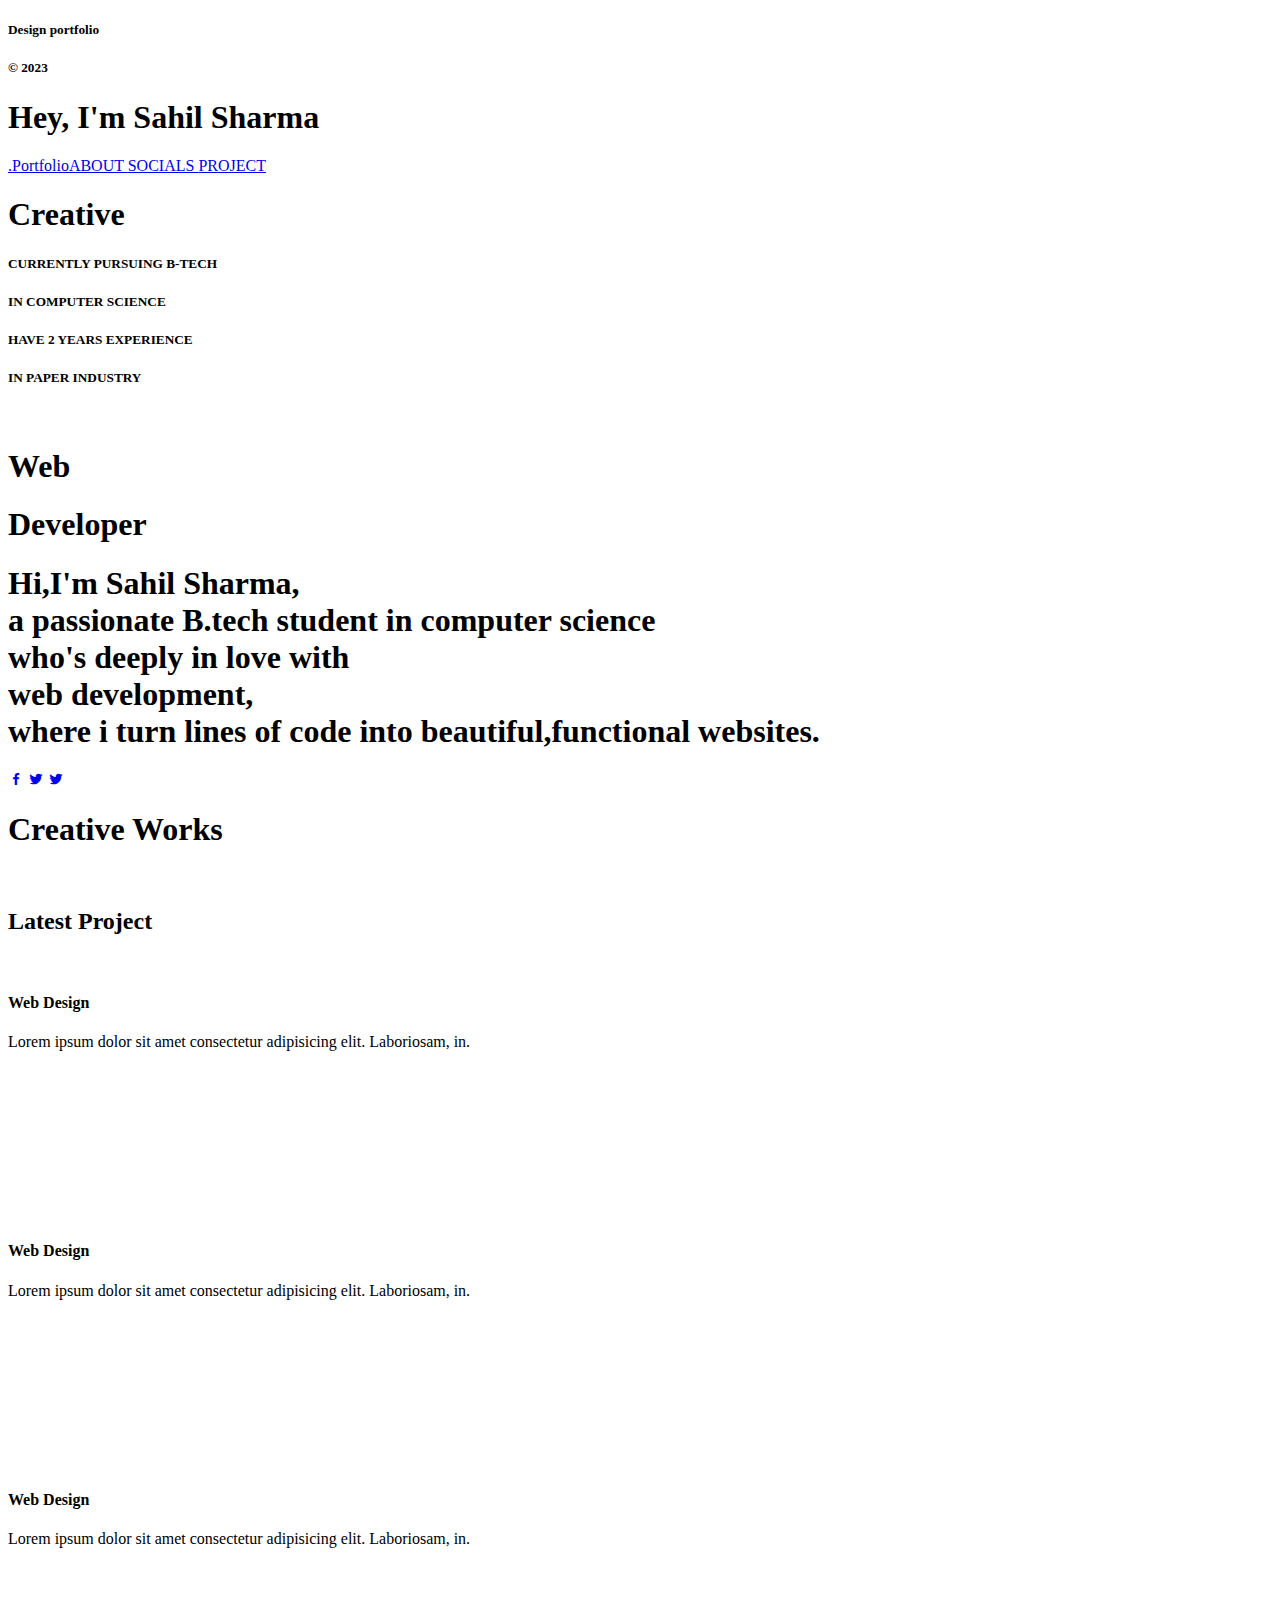
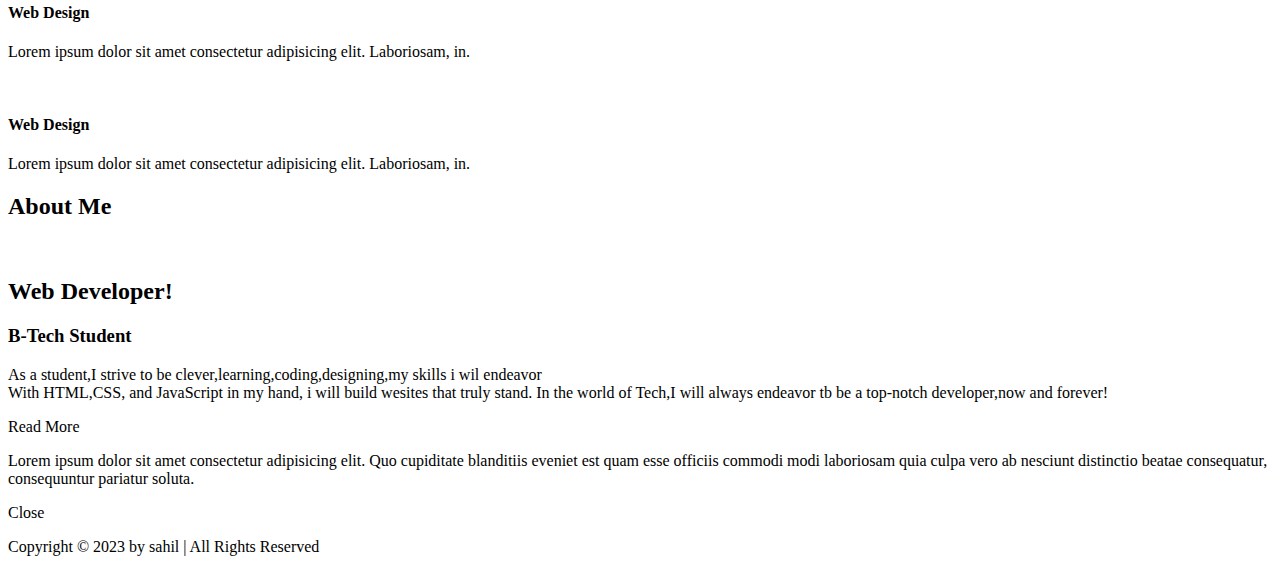
==== index.html @ 8ab75deb "index.html" ====
<!DOCTYPE html>
<html lang="en">
  <head>
    <meta charset="UTF-8" />
    <meta name="viewport" content="width=device-width, initial-scale=1.0" />

    <link rel="stylesheet" href="style.css" />
    <link
      href="https://cdn.jsdelivr.net/npm/remixicon@3.5.0/fonts/remixicon.css"
      rel="stylesheet"
    />

    <link
      href="https://unpkg.com/boxicons@2.1.4/css/boxicons.min.css"
      rel="stylesheet"
    />

    <title>Document</title>
  </head>
  <body>
    <div class="cursor"></div>

    <div id="main">
      <div id="loader">
        <div id="topheading">
          <h5 class="reveal">Design portfolio</h5>
          <h5 class="reveal">&copy; 2023</h5>
        </div>
        <h1 class="reveal">
          <span>Hey,</span> <span>I'm</span> <span>Sahil</span>
          <span id="sharma">Sharma</span>
        </h1>
      </div>
      <div id="green"></div>
      <div id="home">
        <div id="nav">
          <a href="#">.Portfolio</a
          ><a href="#about"
            >ABOUT
            <span id="line1" class="line"></span>
            <span id="line2" class="line"></span> </a
          ><a href="#"
            >SOCIALS
            <span id="line1" class="line"></span>
            <span id="line2" class="line"></span> </a
          ><a href="#portfolio"
            >PROJECT
            <span id="line1" class="line"></span>
            <span id="line2" class="line"></span>
          </a>
        </div>
        <div class="row">
          <h1>Creative</h1>
          <div class="text">
            <h5>CURRENTLY PURSUING B-TECH</h5>
            <h5>IN COMPUTER SCIENCE</h5>
          </div>
          <div class="text">
            <h5>HAVE 2 YEARS EXPERIENCE</h5>
            <h5>IN PAPER INDUSTRY</h5>
          </div>
        </div>
        <div class="row">
          <img src="down-arrow.040970d7.svg" alt="" />
          <h1><span>Web</span></h1>
          <h1>Developer</h1>
        </div>

        <div id="aboutme">
          <div id="aboutmeleft">
            <h1>
              Hi,I'm Sahil Sharma,<br />a passionate B.tech student in
              <span>computer science</span> <br />who's deeply in love with<br />
              web development,<br />where i turn lines of code into
              beautiful,functional websites.
            </h1>

            <div class="home-sci">
              <a href="#"><i class="bx bxl-facebook"></i></a>
              <a href="#"><i class="bx bxl-twitter"></i></a>
              <a href="#"><i class="bx bxl-twitter"></i></a>
            </div>
          </div>
          <div id="aboutmeright">
            <div class="imagecontainer" id="one"></div>
            <div class="imagecontainer" id="two"></div>
            <div class="imagecontainer" id="three"></div>
          </div>
        </div>
      </div>

      <div id="border"></div>

      <div id="work">
        <div class="workrow">
          <h1>Creative Wo<span>r</span>ks</h1>
          <img src="down-arrow.040970d7.svg" alt="" />
        </div>
      </div>

      <section class="portfolio" id="portfolio">
        <h2 class="heading">Latest <span>Project</span></h2>

        <div class="portfolio-container">
          <div class="port-folio-box">
            <img src="/project 1/image2.jpg" alt="" />
            <div class="portfolio-layer">
              <h4>Web Design</h4>
              <p>
                Lorem ipsum dolor sit amet consectetur adipisicing elit.
                Laboriosam, in.
              </p>

              <a href="project 1/index.html"
                ><i class="ri-external-link-fill"></i
              ></a>
            </div>
          </div>

          <div class="port-folio-box">
            <video
              src="project 0/351315438_630851405624139_4328918363796879453_n (1).mp4"
              loop
              muted
              autoplay
            ></video>
            <div class="portfolio-layer">
              <h4>Web Design</h4>
              <p>
                Lorem ipsum dolor sit amet consectetur adipisicing elit.
                Laboriosam, in.
              </p>

              <a href="project 0/index.html"
                ><i class="ri-external-link-fill"></i
              ></a>
            </div>
          </div>
          <div class="port-folio-box">
            <video src="project 1/black.mp4" autoplay loop muted></video>

            <div class="portfolio-layer">
              <h4>Web Design</h4>
              <p>
                Lorem ipsum dolor sit amet consectetur adipisicing elit.
                Laboriosam, in.
              </p>

              <a href="project3/index.html"
                ><i class="ri-external-link-fill"></i
              ></a>
            </div>
          </div>
          <div class="port-folio-box">
            <img src="/project4/adidas_318-565831.avif" alt="" />

            <div class="portfolio-layer">
              <h4>Web Design</h4>
              <p>
                Lorem ipsum dolor sit amet consectetur adipisicing elit.
                Laboriosam, in.
              </p>

              <a href="project4/index.html"
                ><i class="ri-external-link-fill"></i
              ></a>
            </div>
          </div>

          <div class="port-folio-box">
            <img src="/project 2/plug.png" alt="" />

            <div class="portfolio-layer">
              <h4>Web Design</h4>
              <p>
                Lorem ipsum dolor sit amet consectetur adipisicing elit.
                Laboriosam, in.
              </p>

              <a href="project 2/index.html"
                ><i class="ri-external-link-fill"></i
              ></a>
            </div>
          </div>
        </div>
      </section>
      <!-- 
      <section class="contact" id="contact">
        <h2 class="heading">Contact <span>Me!</span></h2>

        <form action="#">
          <div class="input-box">
            <input type="text" placeholder="Full Name" />
            <input type="email" placeholder="Email Address" />
          </div>

          <div class="input-box">
            <input type="number" placeholder="Mobile Number" />
            <input type="text" placeholder="Email Subject" />
          </div>

          <textarea
            name=""
            id=""
            cols="30"
            rows="7"
            placeholder="Your Message"
          ></textarea>

          <input type="submit" value="Send Message" class="btn" id="sub" />
        </form>
      </section> -->

      <section class="about" id="about">
        <h2 class="heading">About <span>Me</span></h2>

        <div class="about-img">
          <img src="image2.jpg" alt="" />
        </div>

        <div class="about-content">
          <h2>Web Developer!</h2>
          <h3><span>B-Tech</span> Student</h3>
          <p>
            As a student,I strive to be clever,learning,coding,designing,my
            skills i wil endeavor <br />
            With HTML,CSS, and JavaScript in my hand, i will build wesites that
            truly stand. In the world of <span>Tech</span>,I will always
            endeavor tb be a top-notch developer,<span>now and forever!</span>
          </p>

          <div class="btn-box btn">Read More</div>
        </div>

        <div class="hidden-text">
          <p>
            Lorem ipsum dolor sit amet consectetur adipisicing elit. Quo
            cupiditate blanditiis eveniet est quam esse officiis commodi modi
            laboriosam quia culpa vero ab nesciunt distinctio beatae
            consequatur, consequuntur pariatur soluta.
          </p>

          <div class="btn-box btn" id="close">Close</div>
        </div>
      </section>

      <footer class="footer">
        <div class="footer-text">
          <p>Copyright &copy; 2023 by sahil | All Rights Reserved</p>
        </div>

        <div class="footer-iconTop">
          <a href="#home"><i class="ri-arrow-up-line"></i></a>
        </div>
      </footer>
    </div>

    <!-- java script -->
    <script
      src="https://cdnjs.cloudflare.com/ajax/libs/gsap/3.12.2/gsap.min.js"
      integrity="sha512-16esztaSRplJROstbIIdwX3N97V1+pZvV33ABoG1H2OyTttBxEGkTsoIVsiP1iaTtM8b3+hu2kB6pQ4Clr5yug=="
      crossorigin="anonymous"
      referrerpolicy="no-referrer"
    ></script>

    <script
      src="https://cdnjs.cloudflare.com/ajax/libs/gsap/3.12.2/ScrollTrigger.min.js"
      integrity="sha512-Ic9xkERjyZ1xgJ5svx3y0u3xrvfT/uPkV99LBwe68xjy/mGtO+4eURHZBW2xW4SZbFrF1Tf090XqB+EVgXnVjw=="
      crossorigin="anonymous"
      referrerpolicy="no-referrer"
    ></script>

    <script src="script.js"></script>
  </body>
</html>
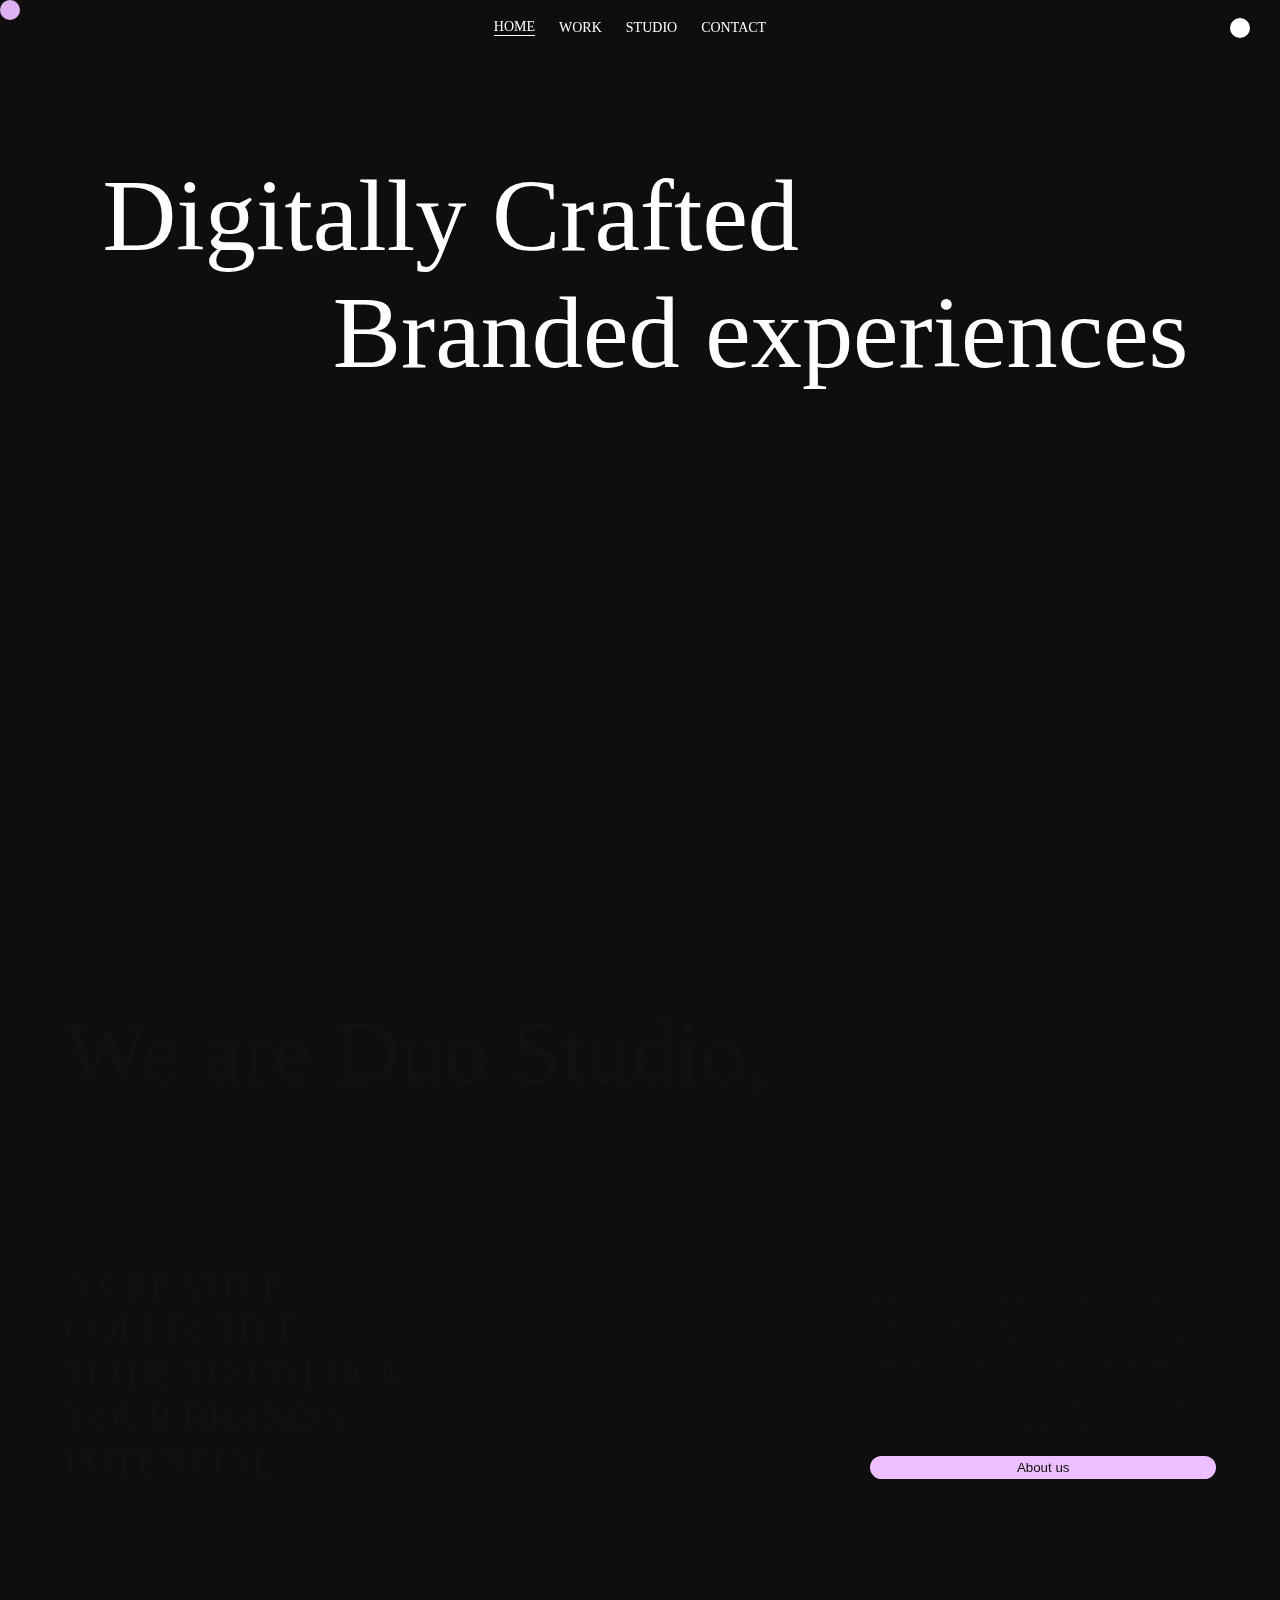
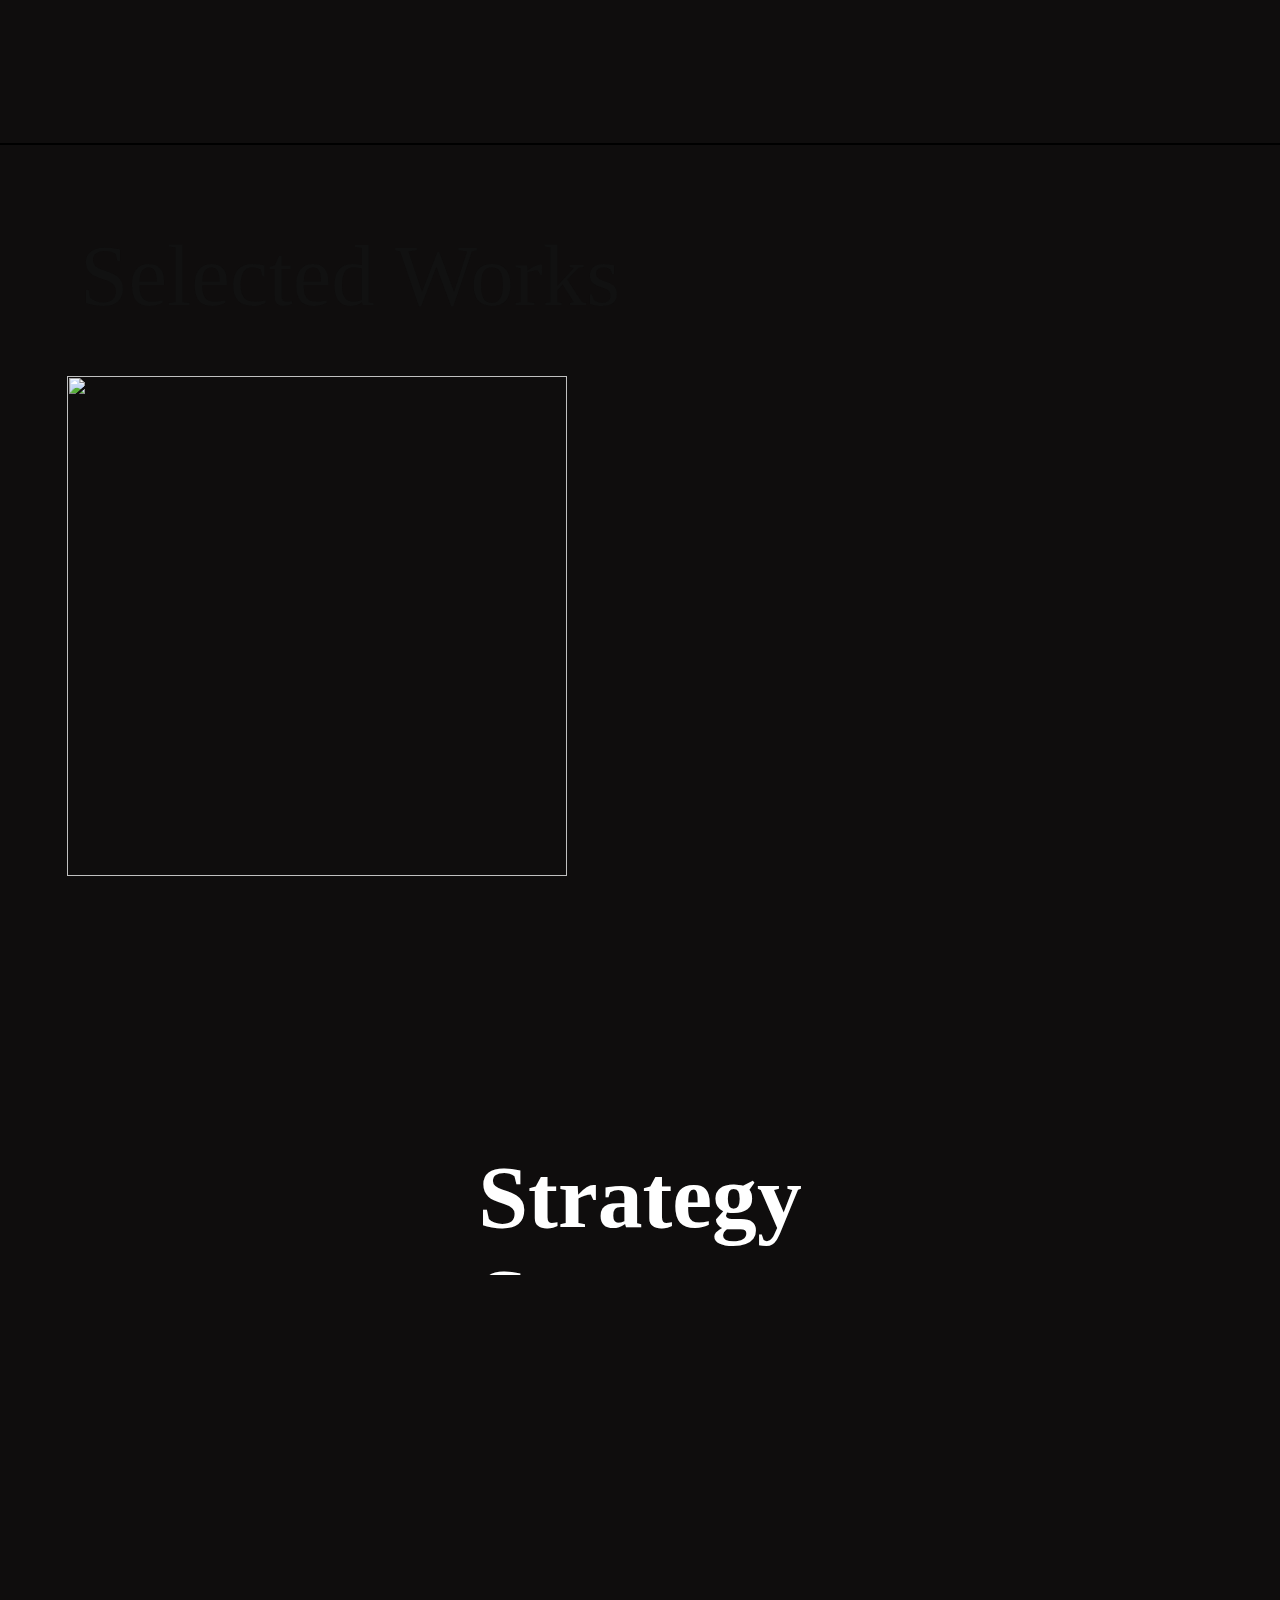
==== commit 74afcb15: "index.html" ====
--- a/index.html
+++ b/index.html
@@ -3,273 +3,98 @@
   <head>
     <meta charset="UTF-8" />
     <meta name="viewport" content="width=device-width, initial-scale=1.0" />
-
+    <title>Document</title>
+    <link
+      rel="stylesheet"
+      href="https://cdn.jsdelivr.net/npm/locomotive-scroll@3.5.4/dist/locomotive-scroll.css"
+    />
     <link rel="stylesheet" href="style.css" />
-    <link
-      href="https://cdn.jsdelivr.net/npm/remixicon@3.5.0/fonts/remixicon.css"
-      rel="stylesheet"
-    />
-
-    <link
-      href="https://unpkg.com/boxicons@2.1.4/css/boxicons.min.css"
-      rel="stylesheet"
-    />
-
-    <title>Document</title>
   </head>
   <body>
+    <!-- Cursor ko main div se bhar he rakhege kyu ki humne uski position fixed de hai aur positin fixed locomotive J.s pr kaam nhi krta. -->
     <div class="cursor"></div>
+    <div class="main">
+      <div class="page1">
+        <div id="nav">
+          <img src="download.png" alt="" />
+          <div id="nav-part2">
+            <h4>Home</h4>
+            <h4>Work</h4>
+            <h4>Studio</h4>
+            <h4>Contact</h4>
+          </div>
 
-    <div id="main">
-      <div id="loader">
-        <div id="topheading">
-          <h5 class="reveal">Design portfolio</h5>
-          <h5 class="reveal">&copy; 2023</h5>
-        </div>
-        <h1 class="reveal">
-          <span>Hey,</span> <span>I'm</span> <span>Sahil</span>
-          <span id="sharma">Sharma</span>
-        </h1>
-      </div>
-      <div id="green"></div>
-      <div id="home">
-        <div id="nav">
-          <a href="#">.Portfolio</a
-          ><a href="#about"
-            >ABOUT
-            <span id="line1" class="line"></span>
-            <span id="line2" class="line"></span> </a
-          ><a href="#"
-            >SOCIALS
-            <span id="line1" class="line"></span>
-            <span id="line2" class="line"></span> </a
-          ><a href="#portfolio"
-            >PROJECT
-            <span id="line1" class="line"></span>
-            <span id="line2" class="line"></span>
-          </a>
-        </div>
-        <div class="row">
-          <h1>Creative</h1>
-          <div class="text">
-            <h5>CURRENTLY PURSUING B-TECH</h5>
-            <h5>IN COMPUTER SCIENCE</h5>
-          </div>
-          <div class="text">
-            <h5>HAVE 2 YEARS EXPERIENCE</h5>
-            <h5>IN PAPER INDUSTRY</h5>
+          <div id="nav-part3">
+            <div id="circle"></div>
           </div>
         </div>
-        <div class="row">
-          <img src="down-arrow.040970d7.svg" alt="" />
-          <h1><span>Web</span></h1>
-          <h1>Developer</h1>
-        </div>
 
-        <div id="aboutme">
-          <div id="aboutmeleft">
-            <h1>
-              Hi,I'm Sahil Sharma,<br />a passionate B.tech student in
-              <span>computer science</span> <br />who's deeply in love with<br />
-              web development,<br />where i turn lines of code into
-              beautiful,functional websites.
-            </h1>
+        <h1>Digitally Crafted</h1>
+        <h2>Branded experiences</h2>
 
-            <div class="home-sci">
-              <a href="#"><i class="bx bxl-facebook"></i></a>
-              <a href="#"><i class="bx bxl-twitter"></i></a>
-              <a href="#"><i class="bx bxl-twitter"></i></a>
-            </div>
+        <video
+          autoplay
+          muted
+          loop
+          src="351315438_630851405624139_4328918363796879453_n (1).mp4"
+        ></video>
+      </div>
+
+      <div class="page2">
+        <h1>We are Duo Studio,</h1>
+        <div class="page2-container">
+          <div class="page2-left">
+            <h2>A CREATIVE COLLECTIVE MADE TO UNLOCK YOUR BRAND'S POTENTIAL</h2>
           </div>
-          <div id="aboutmeright">
-            <div class="imagecontainer" id="one"></div>
-            <div class="imagecontainer" id="two"></div>
-            <div class="imagecontainer" id="three"></div>
+          <div class="page2-right">
+            <p>
+              Lorem ipsum, dolor sit amet consectetur adipisicing elit. Itaque
+              quo quis fuga soluta cumque praesentium et nemo reprehenderit in
+              nisi esse repellendus dolore sequi, nobis rem quidem excepturi
+              facere? Ex, magnam quaerat dolorem nemo maiores autem at ab soluta
+              quasi corrupti vitae mollitia aperiam eius consectetur repudiandae
+              labore tempora nesciunt!
+            </p>
+
+            <button>About us</button>
           </div>
         </div>
       </div>
 
-      <div id="border"></div>
-
-      <div id="work">
-        <div class="workrow">
-          <h1>Creative Wo<span>r</span>ks</h1>
-          <img src="down-arrow.040970d7.svg" alt="" />
+      <div class="page3">
+        <h1>Selected Works</h1>
+        <div class="page3-part1">
+          <img src="jocke-wulcan-KLOW1bD616Y-unsplash.jpg" alt="" />
+          <video autoplay loop muted src="hero.mp4"></video>
         </div>
       </div>
 
-      <section class="portfolio" id="portfolio">
-        <h2 class="heading">Latest <span>Project</span></h2>
-
-        <div class="portfolio-container">
-          <div class="port-folio-box">
-            <img src="/project 1/image2.jpg" alt="" />
-            <div class="portfolio-layer">
-              <h4>Web Design</h4>
-              <p>
-                Lorem ipsum dolor sit amet consectetur adipisicing elit.
-                Laboriosam, in.
-              </p>
-
-              <a href="project 1/index.html"
-                ><i class="ri-external-link-fill"></i
-              ></a>
-            </div>
+      <div class="page4">
+        <div class="elem">
+          <img src="p1.avif" alt="" />
+          <div class="text-div">
+            <h1>Strategy</h1>
+            <h1>Strategy</h1>
           </div>
-
-          <div class="port-folio-box">
-            <video
-              src="project 0/351315438_630851405624139_4328918363796879453_n (1).mp4"
-              loop
-              muted
-              autoplay
-            ></video>
-            <div class="portfolio-layer">
-              <h4>Web Design</h4>
-              <p>
-                Lorem ipsum dolor sit amet consectetur adipisicing elit.
-                Laboriosam, in.
-              </p>
-
-              <a href="project 0/index.html"
-                ><i class="ri-external-link-fill"></i
-              ></a>
-            </div>
-          </div>
-          <div class="port-folio-box">
-            <video src="project 1/black.mp4" autoplay loop muted></video>
-
-            <div class="portfolio-layer">
-              <h4>Web Design</h4>
-              <p>
-                Lorem ipsum dolor sit amet consectetur adipisicing elit.
-                Laboriosam, in.
-              </p>
-
-              <a href="project3/index.html"
-                ><i class="ri-external-link-fill"></i
-              ></a>
-            </div>
-          </div>
-          <div class="port-folio-box">
-            <img src="/project4/adidas_318-565831.avif" alt="" />
-
-            <div class="portfolio-layer">
-              <h4>Web Design</h4>
-              <p>
-                Lorem ipsum dolor sit amet consectetur adipisicing elit.
-                Laboriosam, in.
-              </p>
-
-              <a href="project4/index.html"
-                ><i class="ri-external-link-fill"></i
-              ></a>
-            </div>
-          </div>
-
-          <div class="port-folio-box">
-            <img src="/project 2/plug.png" alt="" />
-
-            <div class="portfolio-layer">
-              <h4>Web Design</h4>
-              <p>
-                Lorem ipsum dolor sit amet consectetur adipisicing elit.
-                Laboriosam, in.
-              </p>
-
-              <a href="project 2/index.html"
-                ><i class="ri-external-link-fill"></i
-              ></a>
-            </div>
-          </div>
-        </div>
-      </section>
-      <!-- 
-      <section class="contact" id="contact">
-        <h2 class="heading">Contact <span>Me!</span></h2>
-
-        <form action="#">
-          <div class="input-box">
-            <input type="text" placeholder="Full Name" />
-            <input type="email" placeholder="Email Address" />
-          </div>
-
-          <div class="input-box">
-            <input type="number" placeholder="Mobile Number" />
-            <input type="text" placeholder="Email Subject" />
-          </div>
-
-          <textarea
-            name=""
-            id=""
-            cols="30"
-            rows="7"
-            placeholder="Your Message"
-          ></textarea>
-
-          <input type="submit" value="Send Message" class="btn" id="sub" />
-        </form>
-      </section> -->
-
-      <section class="about" id="about">
-        <h2 class="heading">About <span>Me</span></h2>
-
-        <div class="about-img">
-          <img src="image2.jpg" alt="" />
+          <img src="p2.avif" alt="" />
         </div>
 
-        <div class="about-content">
-          <h2>Web Developer!</h2>
-          <h3><span>B-Tech</span> Student</h3>
-          <p>
-            As a student,I strive to be clever,learning,coding,designing,my
-            skills i wil endeavor <br />
-            With HTML,CSS, and JavaScript in my hand, i will build wesites that
-            truly stand. In the world of <span>Tech</span>,I will always
-            endeavor tb be a top-notch developer,<span>now and forever!</span>
-          </p>
-
-          <div class="btn-box btn">Read More</div>
-        </div>
-
-        <div class="hidden-text">
-          <p>
-            Lorem ipsum dolor sit amet consectetur adipisicing elit. Quo
-            cupiditate blanditiis eveniet est quam esse officiis commodi modi
-            laboriosam quia culpa vero ab nesciunt distinctio beatae
-            consequatur, consequuntur pariatur soluta.
-          </p>
-
-          <div class="btn-box btn" id="close">Close</div>
-        </div>
-      </section>
-
-      <footer class="footer">
-        <div class="footer-text">
-          <p>Copyright &copy; 2023 by sahil | All Rights Reserved</p>
-        </div>
-
-        <div class="footer-iconTop">
-          <a href="#home"><i class="ri-arrow-up-line"></i></a>
-        </div>
-      </footer>
+        <div class="page5"></div>
+      </div>
     </div>
-
-    <!-- java script -->
     <script
       src="https://cdnjs.cloudflare.com/ajax/libs/gsap/3.12.2/gsap.min.js"
       integrity="sha512-16esztaSRplJROstbIIdwX3N97V1+pZvV33ABoG1H2OyTttBxEGkTsoIVsiP1iaTtM8b3+hu2kB6pQ4Clr5yug=="
       crossorigin="anonymous"
       referrerpolicy="no-referrer"
     ></script>
-
     <script
       src="https://cdnjs.cloudflare.com/ajax/libs/gsap/3.12.2/ScrollTrigger.min.js"
       integrity="sha512-Ic9xkERjyZ1xgJ5svx3y0u3xrvfT/uPkV99LBwe68xjy/mGtO+4eURHZBW2xW4SZbFrF1Tf090XqB+EVgXnVjw=="
       crossorigin="anonymous"
       referrerpolicy="no-referrer"
     ></script>
-
+    <script src="https://cdn.jsdelivr.net/npm/locomotive-scroll@3.5.4/dist/locomotive-scroll.js"></script>
     <script src="script.js"></script>
   </body>
 </html>
--- a/style.css
+++ b/style.css
@@ -0,0 +1,246 @@
+* {
+  margin: 0;
+  padding: 0;
+  box-sizing: border-box;
+  color: #fff;
+}
+
+html,
+body {
+  width: 100%;
+  height: 100%;
+}
+
+.cursor {
+  height: 20px;
+  width: 20px;
+  border-radius: 50%;
+  position: fixed;
+  background-color: #edbfff;
+  z-index: 99;
+  mix-blend-mode: difference;
+}
+
+.main {
+  /* Main div(parent) ko height aur width nhi dene,children ko height aur width dene hai(page1,page2,etc) */
+  background-color: #0f0d0d;
+}
+.page1 {
+  /* min-height => Kam se kam height to 100 vh to hone chahey agr children bhar nikal rha hai(overFlow) to apne(parent) height bdaa lo(100vh se jaada jaa rhe hai to jaane do, pr kam se kam 100vh to hone chahey)... */
+  min-height: 100vh;
+  width: 100%;
+  position: relative;
+  z-index: 100;
+}
+
+#nav {
+  height: 55px;
+  width: 100%;
+  /* background-color: red; */
+  display: flex;
+  align-items: center;
+  justify-content: space-between;
+  padding: 0 30px;
+}
+
+#nav img {
+  height: 30px;
+}
+
+#nav-part2 {
+  display: flex;
+  align-items: center;
+  justify-content: center;
+  gap: 24px;
+}
+
+#nav #circle {
+  height: 20px;
+  width: 20px;
+  border-radius: 50%;
+  background-color: #fff;
+}
+#nav h4 {
+  font-size: 14px;
+  text-transform: uppercase;
+  font-weight: 500;
+}
+
+#nav h4:nth-child(1) {
+  border-bottom: 1.5px solid #fff;
+}
+
+.page1 > h1 {
+  font-size: 8vw;
+  font-weight: 500;
+  margin-top: 8vw;
+  margin-left: 8vw;
+}
+
+.page1 > h2 {
+  font-size: 8vw;
+  font-weight: 500;
+  margin-left: 26vw;
+}
+
+.page1 video {
+  width: 60%;
+  margin-top: 10vw;
+  position: relative;
+  left: 50%;
+  transform: translate(-50%, 0);
+}
+
+/* Page-2 */
+
+.page2 {
+  min-height: 90vh;
+  width: 100%;
+  padding: 100px 5vw;
+  border-bottom: 2px solid #000;
+  position: relative;
+  z-index: 100;
+}
+.page2 h1 {
+  font-size: 7vw;
+  font-weight: 500;
+  color: #111;
+}
+
+.page2-container {
+  height: 60vh;
+  width: 100%;
+  display: flex;
+  align-items: center;
+  justify-content: space-between;
+  /* padding: 0 5vw; */
+}
+.page2-left {
+  width: 30%;
+  /* background-color: blue; */
+}
+
+.page2-left h2 {
+  font-size: 3vw;
+  font-weight: 300;
+  color: #111;
+}
+
+.page2-right {
+  /* background-color: blueviolet; */
+  width: 30%;
+}
+
+.page2-right p {
+  font-size: 1.4vw;
+  color: #111;
+}
+
+.page2-right button {
+  width: 100%;
+  border-radius: 50px;
+  border: none;
+  padding: 4px 0;
+  background-color: #edbfff;
+  color: #111;
+  margin-top: 20px;
+}
+
+/* page3 */
+
+.page3 {
+  min-height: 100vh;
+  width: 100%;
+  position: relative;
+  z-index: 100;
+  padding-top: 80px;
+}
+
+.page3 h1 {
+  font-size: 6.8vw;
+  color: #111;
+  font-weight: 400;
+  margin-left: 80px;
+}
+
+.page3-part1 img {
+  height: 500px;
+  width: 500px;
+  margin-top: 50px;
+}
+
+.page3-part1 video {
+  /* border: 2px solid red; */
+  width: 40%;
+}
+
+.page3-part1 {
+  display: flex;
+  align-items: start;
+  justify-content: space-around;
+}
+
+/* Page4 */
+.page4 {
+  min-height: 100vh;
+  width: 100%;
+  position: relative;
+  z-index: 100;
+  /* background-color: red; */
+}
+
+.elem {
+  /* background-color: salmon; */
+  display: flex;
+  align-items: center;
+  justify-content: center;
+  padding: 100px;
+  position: relative;
+  /* background-color: green; */
+}
+
+.text-div {
+  /* background-color: lightblue; */
+  height: 130px;
+  overflow: hidden;
+}
+
+.elem h1 {
+  font-size: 7vw;
+  transition: all ease-out 0.5s;
+}
+
+.elem img {
+  position: absolute;
+  top: 100px;
+  opacity: 0;
+  transition: all ease-out 0.5s;
+  transform: translateY(10%) rotate(2deg);
+}
+
+.elem img:nth-child(1) {
+  left: 5%;
+}
+
+.elem img:nth-child(3) {
+  right: 5%;
+}
+
+.elem:hover h1 {
+  /* background-color: #000; */
+  transform: translateY(-100%);
+}
+
+.elem:hover img {
+  opacity: 1;
+  transform: translate(0) rotate(0);
+}
+
+/* page5 */
+/* .page5 {
+  min-height: 100vh;
+  width: 100%;
+  background-color: green;
+  position: relative;
+  z-index: 100; 
+}*/
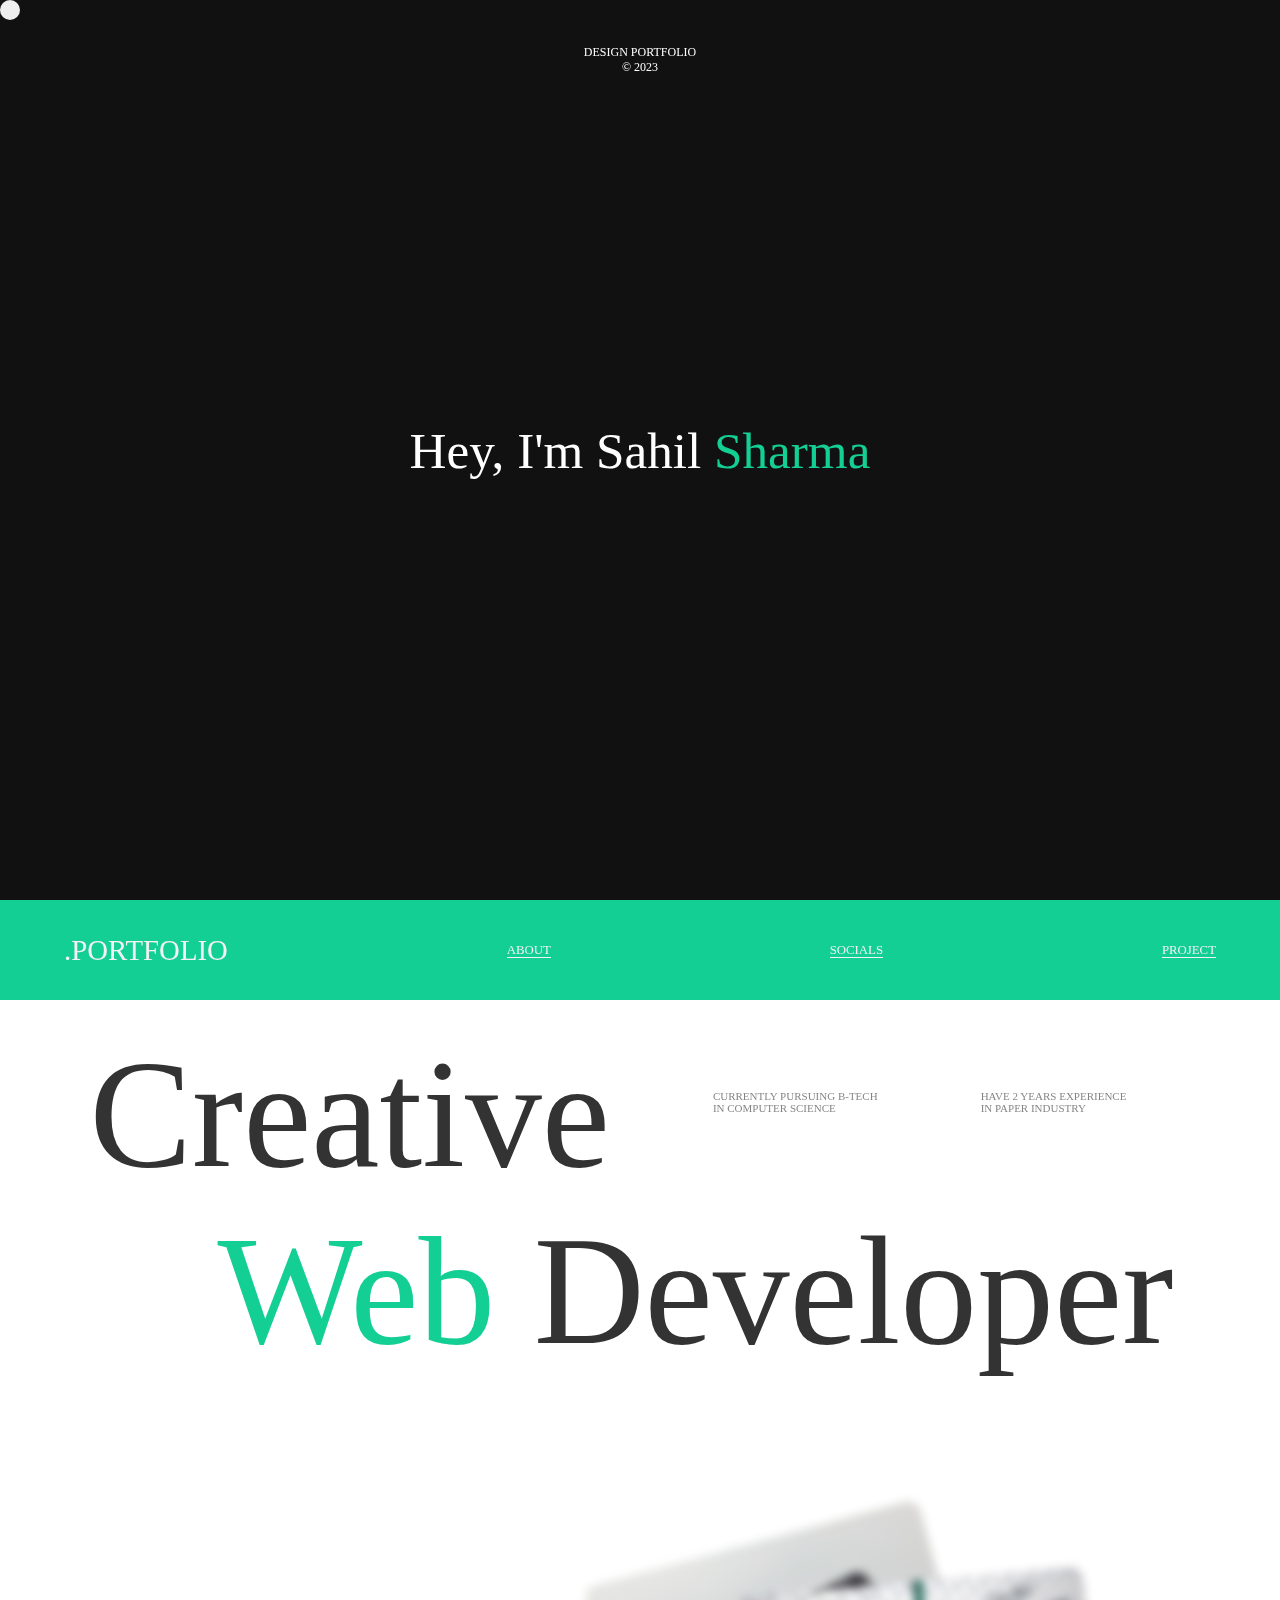
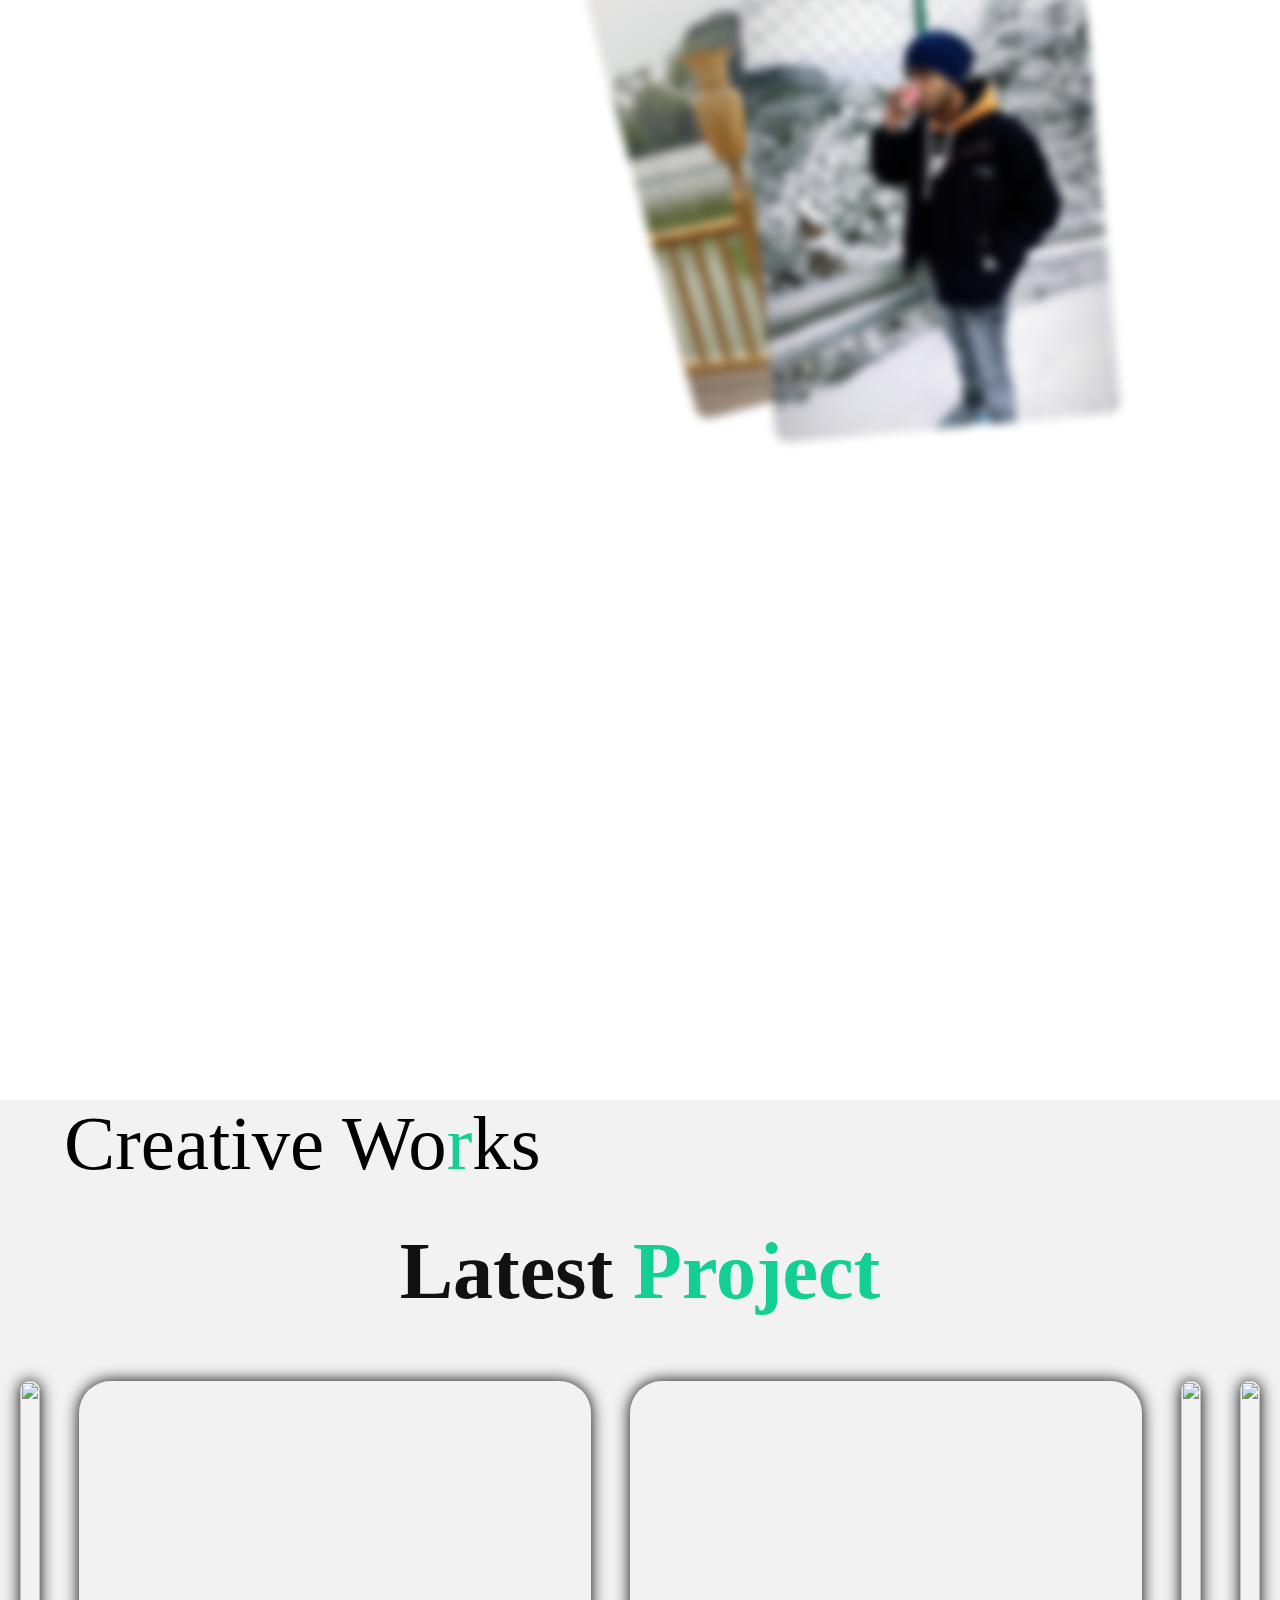
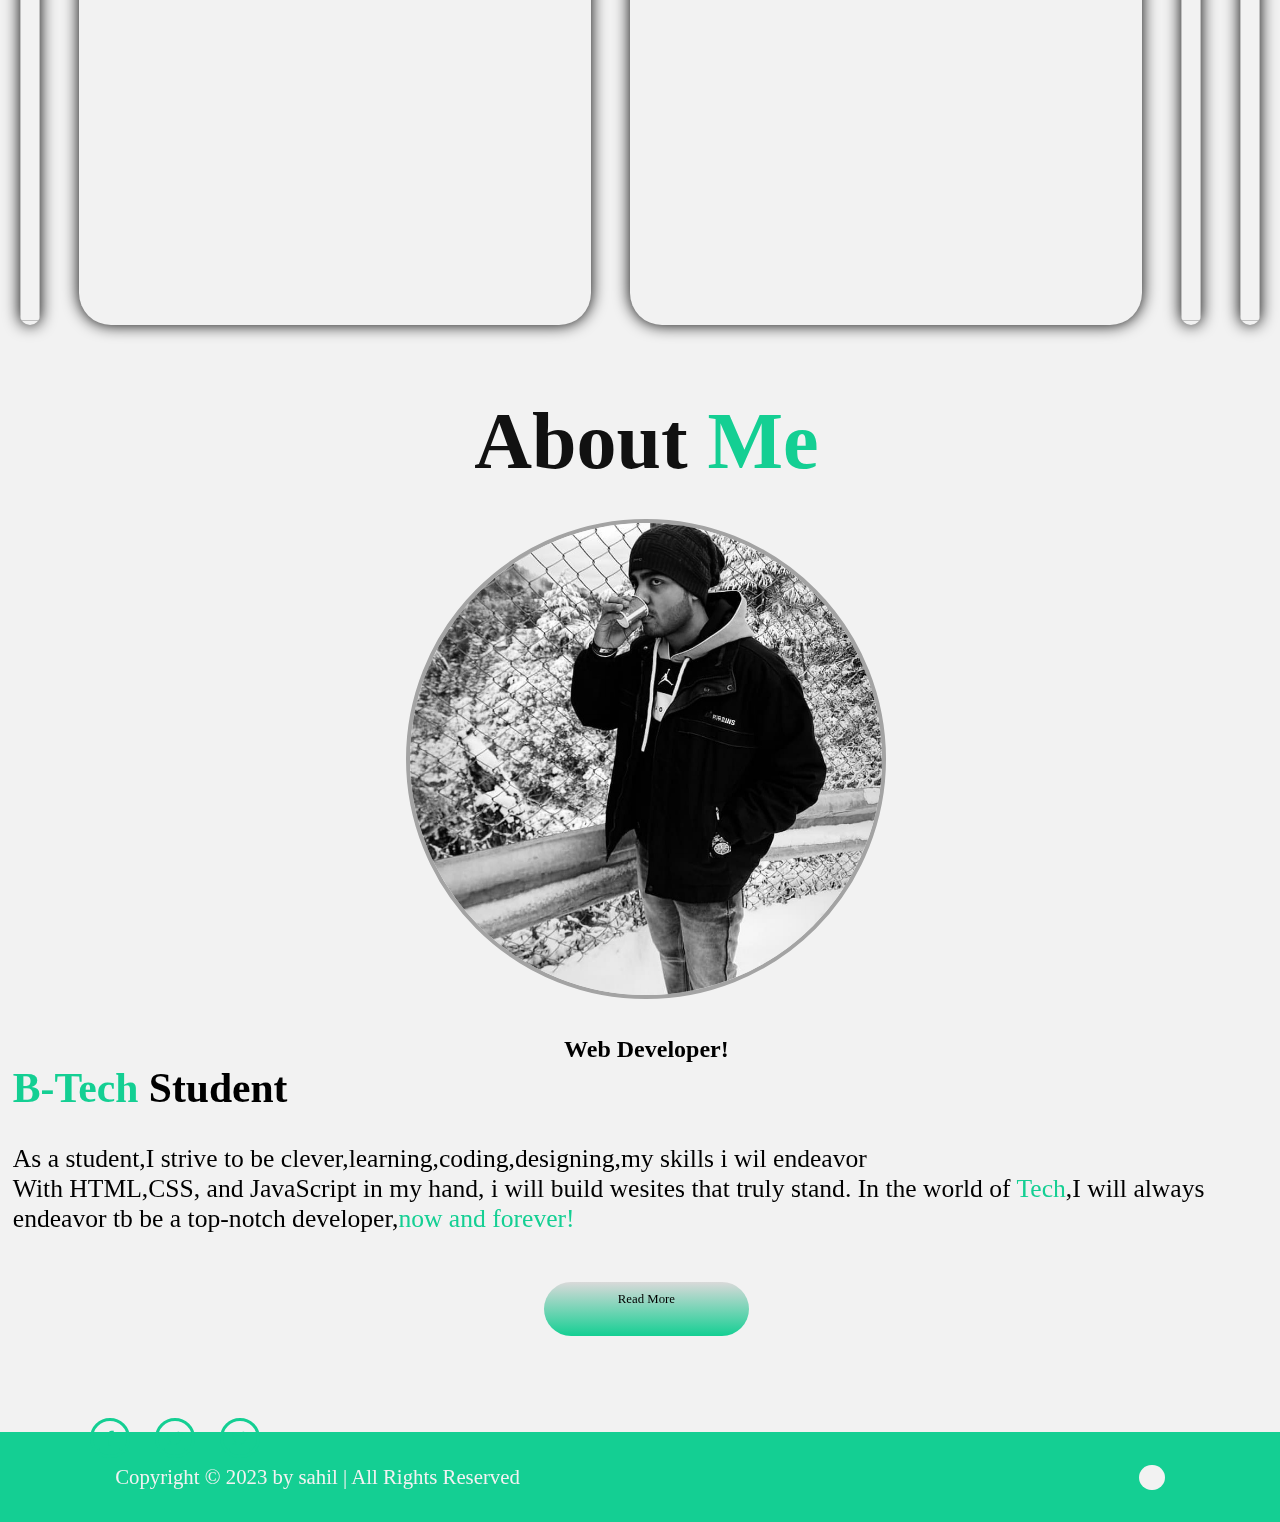
==== commit 53cdd526: "index.html" ====
--- a/index.html
+++ b/index.html
@@ -3,98 +3,273 @@
   <head>
     <meta charset="UTF-8" />
     <meta name="viewport" content="width=device-width, initial-scale=1.0" />
+
+    <link rel="stylesheet" href="style.css" />
+    <link
+      href="https://cdn.jsdelivr.net/npm/remixicon@3.5.0/fonts/remixicon.css"
+      rel="stylesheet"
+    />
+
+    <link
+      href="https://unpkg.com/boxicons@2.1.4/css/boxicons.min.css"
+      rel="stylesheet"
+    />
+
     <title>Document</title>
-    <link
-      rel="stylesheet"
-      href="https://cdn.jsdelivr.net/npm/locomotive-scroll@3.5.4/dist/locomotive-scroll.css"
-    />
-    <link rel="stylesheet" href="style.css" />
   </head>
   <body>
-    <!-- Cursor ko main div se bhar he rakhege kyu ki humne uski position fixed de hai aur positin fixed locomotive J.s pr kaam nhi krta. -->
     <div class="cursor"></div>
-    <div class="main">
-      <div class="page1">
+
+    <div id="main">
+      <div id="loader">
+        <div id="topheading">
+          <h5 class="reveal">Design portfolio</h5>
+          <h5 class="reveal">&copy; 2023</h5>
+        </div>
+        <h1 class="reveal">
+          <span>Hey,</span> <span>I'm</span> <span>Sahil</span>
+          <span id="sharma">Sharma</span>
+        </h1>
+      </div>
+      <div id="green"></div>
+      <div id="home">
         <div id="nav">
-          <img src="download.png" alt="" />
-          <div id="nav-part2">
-            <h4>Home</h4>
-            <h4>Work</h4>
-            <h4>Studio</h4>
-            <h4>Contact</h4>
-          </div>
-
-          <div id="nav-part3">
-            <div id="circle"></div>
-          </div>
-        </div>
-
-        <h1>Digitally Crafted</h1>
-        <h2>Branded experiences</h2>
-
-        <video
-          autoplay
-          muted
-          loop
-          src="351315438_630851405624139_4328918363796879453_n (1).mp4"
-        ></video>
+          <a href="#">.Portfolio</a
+          ><a href="#about"
+            >ABOUT
+            <span id="line1" class="line"></span>
+            <span id="line2" class="line"></span> </a
+          ><a href="#"
+            >SOCIALS
+            <span id="line1" class="line"></span>
+            <span id="line2" class="line"></span> </a
+          ><a href="#portfolio"
+            >PROJECT
+            <span id="line1" class="line"></span>
+            <span id="line2" class="line"></span>
+          </a>
+        </div>
+        <div class="row">
+          <h1>Creative</h1>
+          <div class="text">
+            <h5>CURRENTLY PURSUING B-TECH</h5>
+            <h5>IN COMPUTER SCIENCE</h5>
+          </div>
+          <div class="text">
+            <h5>HAVE 2 YEARS EXPERIENCE</h5>
+            <h5>IN PAPER INDUSTRY</h5>
+          </div>
+        </div>
+        <div class="row">
+          <img src="down-arrow.040970d7.svg" alt="" />
+          <h1><span>Web</span></h1>
+          <h1>Developer</h1>
+        </div>
+
+        <div id="aboutme">
+          <div id="aboutmeleft">
+            <h1>
+              Hi,I'm Sahil Sharma,<br />a passionate B.tech student in
+              <span>computer science</span> <br />who's deeply in love with<br />
+              web development,<br />where i turn lines of code into
+              beautiful,functional websites.
+            </h1>
+
+            <div class="home-sci">
+              <a href="#"><i class="bx bxl-facebook"></i></a>
+              <a href="#"><i class="bx bxl-twitter"></i></a>
+              <a href="#"><i class="bx bxl-twitter"></i></a>
+            </div>
+          </div>
+          <div id="aboutmeright">
+            <div class="imagecontainer" id="one"></div>
+            <div class="imagecontainer" id="two"></div>
+            <div class="imagecontainer" id="three"></div>
+          </div>
+        </div>
       </div>
 
-      <div class="page2">
-        <h1>We are Duo Studio,</h1>
-        <div class="page2-container">
-          <div class="page2-left">
-            <h2>A CREATIVE COLLECTIVE MADE TO UNLOCK YOUR BRAND'S POTENTIAL</h2>
-          </div>
-          <div class="page2-right">
-            <p>
-              Lorem ipsum, dolor sit amet consectetur adipisicing elit. Itaque
-              quo quis fuga soluta cumque praesentium et nemo reprehenderit in
-              nisi esse repellendus dolore sequi, nobis rem quidem excepturi
-              facere? Ex, magnam quaerat dolorem nemo maiores autem at ab soluta
-              quasi corrupti vitae mollitia aperiam eius consectetur repudiandae
-              labore tempora nesciunt!
-            </p>
-
-            <button>About us</button>
-          </div>
+      <div id="border"></div>
+
+      <div id="work">
+        <div class="workrow">
+          <h1>Creative Wo<span>r</span>ks</h1>
+          <img src="down-arrow.040970d7.svg" alt="" />
         </div>
       </div>
 
-      <div class="page3">
-        <h1>Selected Works</h1>
-        <div class="page3-part1">
-          <img src="jocke-wulcan-KLOW1bD616Y-unsplash.jpg" alt="" />
-          <video autoplay loop muted src="hero.mp4"></video>
-        </div>
-      </div>
-
-      <div class="page4">
-        <div class="elem">
-          <img src="p1.avif" alt="" />
-          <div class="text-div">
-            <h1>Strategy</h1>
-            <h1>Strategy</h1>
-          </div>
-          <img src="p2.avif" alt="" />
-        </div>
-
-        <div class="page5"></div>
-      </div>
+      <section class="portfolio" id="portfolio">
+        <h2 class="heading">Latest <span>Project</span></h2>
+
+        <div class="portfolio-container">
+          <div class="port-folio-box">
+            <img src="/project 1/image2.jpg" alt="" />
+            <div class="portfolio-layer">
+              <h4>Web Design</h4>
+              <p>
+                Lorem ipsum dolor sit amet consectetur adipisicing elit.
+                Laboriosam, in.
+              </p>
+
+              <a href="project 1/index.html"
+                ><i class="ri-external-link-fill"></i
+              ></a>
+            </div>
+          </div>
+
+          <div class="port-folio-box">
+            <video
+              src="project 0/351315438_630851405624139_4328918363796879453_n (1).mp4"
+              loop
+              muted
+              autoplay
+            ></video>
+            <div class="portfolio-layer">
+              <h4>Web Design</h4>
+              <p>
+                Lorem ipsum dolor sit amet consectetur adipisicing elit.
+                Laboriosam, in.
+              </p>
+
+              <a href="project 0/index.html"
+                ><i class="ri-external-link-fill"></i
+              ></a>
+            </div>
+          </div>
+          <div class="port-folio-box">
+            <video src="project 1/black.mp4" autoplay loop muted></video>
+
+            <div class="portfolio-layer">
+              <h4>Web Design</h4>
+              <p>
+                Lorem ipsum dolor sit amet consectetur adipisicing elit.
+                Laboriosam, in.
+              </p>
+
+              <a href="project3/index.html"
+                ><i class="ri-external-link-fill"></i
+              ></a>
+            </div>
+          </div>
+          <div class="port-folio-box">
+            <img src="/project4/adidas_318-565831.avif" alt="" />
+
+            <div class="portfolio-layer">
+              <h4>Web Design</h4>
+              <p>
+                Lorem ipsum dolor sit amet consectetur adipisicing elit.
+                Laboriosam, in.
+              </p>
+
+              <a href="project4/index.html"
+                ><i class="ri-external-link-fill"></i
+              ></a>
+            </div>
+          </div>
+
+          <div class="port-folio-box">
+            <img src="/project 2/plug.png" alt="" />
+
+            <div class="portfolio-layer">
+              <h4>Web Design</h4>
+              <p>
+                Lorem ipsum dolor sit amet consectetur adipisicing elit.
+                Laboriosam, in.
+              </p>
+
+              <a href="project 2/index.html"
+                ><i class="ri-external-link-fill"></i
+              ></a>
+            </div>
+          </div>
+        </div>
+      </section>
+      <!-- 
+      <section class="contact" id="contact">
+        <h2 class="heading">Contact <span>Me!</span></h2>
+
+        <form action="#">
+          <div class="input-box">
+            <input type="text" placeholder="Full Name" />
+            <input type="email" placeholder="Email Address" />
+          </div>
+
+          <div class="input-box">
+            <input type="number" placeholder="Mobile Number" />
+            <input type="text" placeholder="Email Subject" />
+          </div>
+
+          <textarea
+            name=""
+            id=""
+            cols="30"
+            rows="7"
+            placeholder="Your Message"
+          ></textarea>
+
+          <input type="submit" value="Send Message" class="btn" id="sub" />
+        </form>
+      </section> -->
+
+      <section class="about" id="about">
+        <h2 class="heading">About <span>Me</span></h2>
+
+        <div class="about-img">
+          <img src="image2.jpg" alt="" />
+        </div>
+
+        <div class="about-content">
+          <h2>Web Developer!</h2>
+          <h3><span>B-Tech</span> Student</h3>
+          <p>
+            As a student,I strive to be clever,learning,coding,designing,my
+            skills i wil endeavor <br />
+            With HTML,CSS, and JavaScript in my hand, i will build wesites that
+            truly stand. In the world of <span>Tech</span>,I will always
+            endeavor tb be a top-notch developer,<span>now and forever!</span>
+          </p>
+
+          <div class="btn-box btn">Read More</div>
+        </div>
+
+        <div class="hidden-text">
+          <p>
+            Lorem ipsum dolor sit amet consectetur adipisicing elit. Quo
+            cupiditate blanditiis eveniet est quam esse officiis commodi modi
+            laboriosam quia culpa vero ab nesciunt distinctio beatae
+            consequatur, consequuntur pariatur soluta.
+          </p>
+
+          <div class="btn-box btn" id="close">Close</div>
+        </div>
+      </section>
+
+      <footer class="footer">
+        <div class="footer-text">
+          <p>Copyright &copy; 2023 by sahil | All Rights Reserved</p>
+        </div>
+
+        <div class="footer-iconTop">
+          <a href="#home"><i class="ri-arrow-up-line"></i></a>
+        </div>
+      </footer>
     </div>
+
+    <!-- java script -->
     <script
       src="https://cdnjs.cloudflare.com/ajax/libs/gsap/3.12.2/gsap.min.js"
       integrity="sha512-16esztaSRplJROstbIIdwX3N97V1+pZvV33ABoG1H2OyTttBxEGkTsoIVsiP1iaTtM8b3+hu2kB6pQ4Clr5yug=="
       crossorigin="anonymous"
       referrerpolicy="no-referrer"
     ></script>
+
     <script
       src="https://cdnjs.cloudflare.com/ajax/libs/gsap/3.12.2/ScrollTrigger.min.js"
       integrity="sha512-Ic9xkERjyZ1xgJ5svx3y0u3xrvfT/uPkV99LBwe68xjy/mGtO+4eURHZBW2xW4SZbFrF1Tf090XqB+EVgXnVjw=="
       crossorigin="anonymous"
       referrerpolicy="no-referrer"
     ></script>
-    <script src="https://cdn.jsdelivr.net/npm/locomotive-scroll@3.5.4/dist/locomotive-scroll.js"></script>
+
     <script src="script.js"></script>
   </body>
 </html>
--- a/style.css
+++ b/style.css
@@ -1,246 +1,706 @@
+@font-face {
+  font-family: maz;
+  src: url(Mazius-Extraitalic.121a71a7.otf);
+}
+
+@font-face {
+  font-family: gm;
+  src: url(Gilroy-Medium.e7e7c091.ttf);
+}
+
+@font-face {
+  font-family: gsb;
+  src: url(Gilroy-SemiBold.f3ed44cd.ttf);
+}
 * {
   margin: 0;
   padding: 0;
   box-sizing: border-box;
-  color: #fff;
+  font-family: gsb;
 }
 
 html,
 body {
-  width: 100%;
   height: 100%;
+  width: 100%;
+}
+
+#main {
+  width: 100%;
+  overflow: hidden;
+  position: relative;
 }
 
 .cursor {
+  position: fixed;
   height: 20px;
   width: 20px;
+  background-color: #fff;
   border-radius: 50%;
-  position: fixed;
-  background-color: #edbfff;
+  transition: all cubic-bezier(0.19, 1, 0.22, 1) 0.5s;
   z-index: 99;
   mix-blend-mode: difference;
 }
 
-.main {
-  /* Main div(parent) ko height aur width nhi dene,children ko height aur width dene hai(page1,page2,etc) */
-  background-color: #0f0d0d;
-}
-.page1 {
-  /* min-height => Kam se kam height to 100 vh to hone chahey agr children bhar nikal rha hai(overFlow) to apne(parent) height bdaa lo(100vh se jaada jaa rhe hai to jaane do, pr kam se kam 100vh to hone chahey)... */
-  min-height: 100vh;
-  width: 100%;
-  position: relative;
-  z-index: 100;
-}
-
-#nav {
-  height: 55px;
-  width: 100%;
-  /* background-color: red; */
-  display: flex;
-  align-items: center;
-  justify-content: space-between;
-  padding: 0 30px;
-}
-
-#nav img {
-  height: 30px;
-}
-
-#nav-part2 {
-  display: flex;
-  align-items: center;
-  justify-content: center;
-  gap: 24px;
-}
-
-#nav #circle {
-  height: 20px;
-  width: 20px;
-  border-radius: 50%;
-  background-color: #fff;
-}
-#nav h4 {
-  font-size: 14px;
-  text-transform: uppercase;
-  font-weight: 500;
-}
-
-#nav h4:nth-child(1) {
-  border-bottom: 1.5px solid #fff;
-}
-
-.page1 > h1 {
-  font-size: 8vw;
-  font-weight: 500;
-  margin-top: 8vw;
-  margin-left: 8vw;
-}
-
-.page1 > h2 {
-  font-size: 8vw;
-  font-weight: 500;
-  margin-left: 26vw;
-}
-
-.page1 video {
-  width: 60%;
-  margin-top: 10vw;
-  position: relative;
+#loader {
+  position: relative;
+  top: 100%;
+  width: 100%;
+  height: 100vh;
+  background-color: #111;
+  color: #fff;
+  /* z-index: 999; */
+}
+
+#loader #topheading {
+  position: absolute;
+  top: 5%;
   left: 50%;
   transform: translate(-50%, 0);
 }
 
-/* Page-2 */
-
-.page2 {
-  min-height: 90vh;
-  width: 100%;
-  padding: 100px 5vw;
-  border-bottom: 2px solid #000;
-  position: relative;
-  z-index: 100;
-}
-.page2 h1 {
-  font-size: 7vw;
+#topheading h5 {
+  text-transform: uppercase;
+  font-size: 12px;
+  font-weight: 300;
+  text-align: center;
+}
+
+#loader h1 {
+  display: flex;
+  justify-content: center;
+  position: absolute;
+  top: 50%;
+  left: 50%;
+  width: 100%;
+  transform: translate(-50%, -50%);
+  font-size: 4vw;
   font-weight: 500;
+}
+
+#sharma {
+  color: #14cf93;
+}
+
+.reveal .parent {
+  display: flex;
+  justify-content: center;
+  overflow-y: hidden;
+  width: 100%;
+}
+
+.reveal .parent .child {
+  display: block;
+}
+
+.parent .child span {
+  display: inline-block;
+}
+
+#green {
+  position: absolute;
+  top: 100%;
+  width: 100%;
+  height: 0;
+  background-color: #14cf93;
+}
+
+#home {
+  width: 100%;
+  height: 200vh;
+  background-color: #fff;
+}
+
+#home #nav {
+  display: flex;
+  align-items: center;
+  justify-content: space-between;
+  padding: 0 5vw;
+  width: 100%;
+  height: 100px;
+  background: #14cf93;
+}
+
+#nav a {
+  position: relative;
+  text-decoration: none;
+  text-transform: uppercase;
+  font-weight: 300;
+  font-size: 1vw;
+  color: #f2f2f2;
+  transition: all ease 0.5s;
+}
+
+#nav a:hover {
+  font-size: 1.4rem;
   color: #111;
 }
 
-.page2-container {
+#nav a .line {
+  position: absolute;
+  bottom: 0;
+  display: inline-block;
+  height: 1px;
+  background-color: #f2f2f2;
+}
+
+#nav a:nth-child(1) {
+  font-size: 1.8rem;
+}
+
+#line1 {
+  left: 0;
+  width: 0%;
+  transition: all cubic-bezier(0.19, 1, 0.22, 1) 1s;
+  transition-delay: 0.1s;
+}
+
+#nav a:hover #line1 {
+  width: 100%;
+  border: 2px solid #f2f2f2;
+}
+
+#line2 {
+  right: 0;
+  width: 100%;
+  transition: all cubic-bezier(0.19, 1, 0.22, 1) 1s;
+}
+
+#nav a:hover #line2 {
+  width: 0%;
+  border: 2px solid #f2f2f2;
+}
+
+.row {
+  display: flex;
+  justify-content: space-between;
+  width: 100%;
+  color: #333;
+  padding: 0 7vw;
+  /* line-height: 1; */
+  margin-top: 2vw;
+  padding-right: 12vw;
+}
+
+.row h1 {
+  font-size: 12vw;
+  font-weight: 500;
+}
+
+.row .text {
+  margin-top: 5vw;
+}
+
+.row h5 {
+  opacity: 0.6;
+  font-size: 11px;
+  font-weight: 500;
+}
+
+.row:nth-child(3) {
+  margin-top: 0;
+}
+
+.row h1 span {
+  color: #14cf93;
+  font-family: maz;
+  padding-right: 3vw;
+  padding-left: 10vw;
+}
+
+.row img {
+  position: absolute;
+  top: 40%;
+  left: 5%;
+  transform: translate(-40%, -5%);
+}
+
+#aboutme {
+  display: flex;
+  align-items: center;
+  justify-content: space-between;
+  margin-top: 18vw;
+  width: 100%;
+  padding: 0 7vw;
+}
+#aboutme #aboutmeleft {
+  width: 30%;
+  height: auto;
+  /* background-color: red; */
+}
+
+#aboutmeleft h1 {
+  font-size: 2vw;
+  font-weight: 500;
+  letter-spacing: 1px;
+  font-family: gm;
+  color: #333;
+  opacity: 0;
+  transform: translateY(50%);
+  transition: all ease 1s;
+}
+
+#aboutmeleft h1 span {
+  color: #14cf93;
+  font-family: maz;
+  font-weight: 600;
+}
+
+.home-sci {
+  position: absolute;
+  bottom: 4rem;
+  width: 170px;
+  display: flex;
+  justify-content: space-between;
+}
+
+.home-sci a {
+  position: relative;
+  display: inline-flex;
+  justify-content: center;
+  align-items: center;
+  width: 40px;
+  height: 40px;
+  background: transparent;
+  border: 0.2rem solid #14cf93;
+  border-radius: 50%;
+  font-size: 20px;
+  color: #14cf93;
+  z-index: 1;
+  overflow: hidden;
+  transition: 0.5s;
+}
+
+.home-sci a:hover {
+  color: #111;
+}
+
+.home-sci a::before {
+  content: " ";
+  position: absolute;
+  top: 0;
+  left: 0;
+  width: 0%;
+  height: 100%;
+  background: #14cf93;
+  z-index: -1;
+  transition: 0.5s;
+}
+
+.home-sci a:hover::before {
+  width: 100%;
+}
+
+.home-imgHover {
+  position: absolute;
+  top: 50%;
+  right: 0;
+  transform: translateY(-50%);
+  width: 30rem;
+  height: 30rem;
+  background: transparent;
+  border: 2px solid #14cf93;
+  transition: 1.5s;
+  margin-right: 4vw;
+  border-radius: 50%;
+}
+
+.home-imgHover:hover {
+  background-color: #14cf93;
+  opacity: 0.8;
+}
+
+#aboutmeright {
+  position: relative;
+  display: flex;
+  align-items: center;
+  justify-content: center;
+  height: 300px;
+  width: 60%;
+  /* background-color: yellow; */
+  /* overflow: hidden; */
+}
+
+#aboutmeright .imagecontainer {
+  position: absolute;
+  width: 27vw;
+  height: 35vw;
+  /* background-color: red; */
+  border-radius: 1vw;
+  filter: blur(5px);
+  transition: all cubic-bezier(0.19, 1, 0.22, 1) 1.2s;
+}
+
+#aboutmeright .imagecontainer:nth-child(1) {
+  transform: translate(-40%, -8%) rotate(-20deg);
+  background-image: url(image5.jpg);
+  background-size: cover;
+  background-position: center;
+}
+
+#aboutmeright .imagecontainer:nth-child(2) {
+  transform: translate(-15%, 0%) rotate(-15deg);
+  background-image: url(image3.jpg);
+  background-size: cover;
+  /* background-position: calc(100% - 20px); */
+}
+
+#aboutmeright .imagecontainer:nth-child(3) {
+  transform: translate(20%, 10%) rotate(-5deg);
+  background-image: url(image2.jpg);
+  background-size: cover;
+  background-position: center;
+}
+
+#one:hover {
+  rotate: 30deg;
+  translate: -60%;
+  filter: blur();
+}
+
+#two:hover {
+  rotate: 30deg;
+  translate: -60%;
+  filter: blur();
+}
+
+#three:hover {
+  rotate: 10deg;
+  translate: -10%;
+  filter: blur();
+}
+
+#border {
+  position: relative;
+  width: 100%;
+  /* height: auto; */
+  background-color: #f2f2f2;
+}
+
+#border::before {
+  content: "";
+  position: absolute;
+  top: -75px;
+  width: 100%;
+  height: 150px;
+  background-image: url(border.svg);
+  background-size: cover;
+  transform: rotate(-180deg);
+}
+
+#work {
+  position: relative;
+  width: 100%;
+  /* height: 100vh; */
+  background-color: #f2f2f2;
+}
+
+#work .workrow {
+  display: flex;
+  align-items: center;
+  justify-content: space-between;
+  padding: 0 5vw;
+}
+
+.workrow h1 {
+  font-size: 6vw;
+  font-weight: 500;
+  font-family: gm;
+}
+
+.workrow h1 span {
+  color: #14cf93;
+  font-family: maz;
+}
+
+#images {
+  display: flex;
+  align-items: center;
+  justify-content: space-around;
+  flex-wrap: wrap;
+  padding-right: 4vw;
+  position: relative;
+  width: 100%;
+  /* height: 100vh; */
+  background-color: #f2f2f2;
+}
+
+#images a {
+  width: 35%;
+  height: 80%;
+  /* border: 2px solid red; */
+  border-radius: 50px;
+  overflow: hidden;
+  margin-left: 3vw;
+  box-shadow: 0px 0px 20px #14cf93;
+  margin-top: 2vw;
+}
+
+#images a img {
+  width: 100%;
+  height: 100%;
+  object-fit: cover;
+  object-position: top;
+}
+
+.layer {
+  position: absolute;
+  top: 0;
+  left: 0;
+  background-color: red;
+}
+
+.portfolio {
+  background-color: #f2f2f2;
+}
+
+.port-folio-box {
+  margin-bottom: 2rem;
+}
+
+.portfolio h2 {
+  margin-bottom: 4rem;
+}
+
+.portfolio-container {
+  display: flex;
+  align-items: center;
+  justify-content: space-around;
+  flex-wrap: wrap;
+}
+
+.port-folio-box img,
+video {
   height: 60vh;
-  width: 100%;
-  display: flex;
-  align-items: center;
+  width: 40vw;
+  object-fit: cover;
+  object-position: center;
+}
+.port-folio-box img {
+  width: 100%;
+  transition: 0.5s ease;
+}
+
+.port-folio-box img:hover {
+  transform: scale(1.1);
+}
+
+.portfolio-container .port-folio-box {
+  position: relative;
+  border-radius: 2rem;
+  box-shadow: 0 0 1rem #000;
+  overflow: hidden;
+}
+
+.port-folio-box .portfolio-layer {
+  position: absolute;
+  bottom: 0;
+  left: 0;
+  width: 100%;
+  height: 100%;
+  background: linear-gradient(rgba(0, 0, 0, 0.1), #14cf93);
+  display: flex;
+  justify-content: center;
+  align-items: center;
+  flex-direction: column;
+  text-align: center;
+  padding: 0 4rem;
+  transform: translateY(100%);
+  transition: 0.5s ease;
+}
+
+.port-folio-box:hover .portfolio-layer {
+  transform: translateY(0%);
+}
+
+.portfolio-layer h4 {
+  font-size: 3rem;
+  color: #f2f2f2;
+}
+
+.portfolio-layer p {
+  font-size: 1.2em;
+  margin: 0.3rem 0 1rem;
+  color: #f2f2f2;
+}
+
+.portfolio-layer a {
+  display: flex;
+  justify-content: center;
+  align-items: center;
+  width: 5rem;
+  height: 5rem;
+  background: #f2f2f2;
+  border-radius: 50%;
+}
+
+.portfolio-layer a i {
+  font-size: 1.5rem;
+  color: #14cf93;
+}
+
+.heading {
+  color: #111;
+  padding-top: 3vw;
+  text-align: center;
+}
+
+.heading span {
+  color: #14cf93;
+}
+
+.btn {
+  width: 3rem;
+  height: 6vh;
+  text-align: center;
+  border-radius: 50px;
+  font-size: 1vw;
+  background: linear-gradient(rgba(0, 0, 0, 0.1), #14cf93);
+  border: transparent;
+  cursor: pointer;
+}
+
+.contact {
+  background-color: #f2f2f2;
+}
+.contact h2 {
+  margin-bottom: 3rem;
+}
+
+.contact form {
+  max-width: 70rem;
+  margin: 1rem auto;
+  text-align: center;
+  margin-bottom: 3rem;
+}
+
+.contact form .input-box {
+  display: flex;
   justify-content: space-between;
-  /* padding: 0 5vw; */
-}
-.page2-left {
-  width: 30%;
-  /* background-color: blue; */
-}
-
-.page2-left h2 {
-  font-size: 3vw;
-  font-weight: 300;
+  flex-wrap: wrap;
+}
+
+.contact form .input-box input,
+.contact textarea {
+  width: 100%;
+  padding: 1.5rem;
+  font-size: 1.6rem;
   color: #111;
-}
-
-.page2-right {
-  /* background-color: blueviolet; */
-  width: 30%;
-}
-
-.page2-right p {
-  font-size: 1.4vw;
-  color: #111;
-}
-
-.page2-right button {
-  width: 100%;
-  border-radius: 50px;
-  border: none;
-  padding: 4px 0;
-  background-color: #edbfff;
-  color: #111;
-  margin-top: 20px;
-}
-
-/* page3 */
-
-.page3 {
-  min-height: 100vh;
-  width: 100%;
-  position: relative;
-  z-index: 100;
-  padding-top: 80px;
-}
-
-.page3 h1 {
-  font-size: 6.8vw;
-  color: #111;
-  font-weight: 400;
-  margin-left: 80px;
-}
-
-.page3-part1 img {
-  height: 500px;
-  width: 500px;
-  margin-top: 50px;
-}
-
-.page3-part1 video {
-  /* border: 2px solid red; */
-  width: 40%;
-}
-
-.page3-part1 {
-  display: flex;
-  align-items: start;
-  justify-content: space-around;
-}
-
-/* Page4 */
-.page4 {
-  min-height: 100vh;
-  width: 100%;
-  position: relative;
-  z-index: 100;
-  /* background-color: red; */
-}
-
-.elem {
-  /* background-color: salmon; */
-  display: flex;
-  align-items: center;
-  justify-content: center;
-  padding: 100px;
-  position: relative;
-  /* background-color: green; */
-}
-
-.text-div {
-  /* background-color: lightblue; */
-  height: 130px;
-  overflow: hidden;
-}
-
-.elem h1 {
-  font-size: 7vw;
-  transition: all ease-out 0.5s;
-}
-
-.elem img {
-  position: absolute;
-  top: 100px;
-  opacity: 0;
-  transition: all ease-out 0.5s;
-  transform: translateY(10%) rotate(2deg);
-}
-
-.elem img:nth-child(1) {
-  left: 5%;
-}
-
-.elem img:nth-child(3) {
-  right: 5%;
-}
-
-.elem:hover h1 {
-  /* background-color: #000; */
-  transform: translateY(-100%);
-}
-
-.elem:hover img {
-  opacity: 1;
-  transform: translate(0) rotate(0);
-}
-
-/* page5 */
-/* .page5 {
-  min-height: 100vh;
-  width: 100%;
-  background-color: green;
-  position: relative;
-  z-index: 100; 
-}*/
+  background-color: #fff;
+  border-radius: 0.8rem;
+  margin: 0.7rem 0;
+}
+/* 
+.about {
+  display: flex;
+  justify-content: center;
+  align-items: center;
+  gap: 2rem;
+  background: #f2f2f2;
+}
+
+.about-img {
+} */
+
+.about {
+  display: flex;
+  justify-content: center;
+  align-items: center;
+  flex-direction: column;
+  gap: 2rem;
+  background: #f2f2f2;
+  padding-bottom: 6rem;
+  padding-left: 1vw;
+}
+
+.about-img img {
+  height: 30rem;
+  width: 30rem;
+  border-radius: 50%;
+  object-fit: cover;
+  object-position: right;
+  border: 0.3rem solid #14cf93;
+  filter: grayscale(1);
+}
+
+.about-img img:hover {
+  filter: grayscale(0);
+}
+
+.heading {
+  font-size: 5rem;
+  text-align: center;
+}
+
+.heading span {
+  color: #14cf93;
+}
+
+.about-content h2 {
+  text-align: center;
+  line-height: 1.2;
+}
+
+.about-content h3 {
+  font-size: 2.6rem;
+}
+
+.about-content h3 span {
+  color: #14cf93;
+}
+
+.about-content p {
+  font-size: 1.6rem;
+  margin: 2rem 0 3rem;
+}
+
+.about-content p span {
+  color: #14cf93;
+}
+
+.btn-box {
+  width: 16vw;
+  margin: auto;
+  padding: 0.8vw 2vw;
+  text-decoration: none;
+  color: #000;
+}
+
+.hidden-text {
+  display: none;
+  transition: all ease 1s;
+}
+
+.footer {
+  display: flex;
+  justify-content: space-between;
+  align-items: center;
+  flex-wrap: nowrap;
+  padding: 2rem 9%;
+  background: #14cf93;
+}
+
+.footer-iconTop a {
+  text-decoration: none;
+  display: inline-flex;
+  justify-content: center;
+  align-items: center;
+  padding: 0.8rem;
+  background: #f2f2f2;
+  border-radius: 50%;
+  transition: 0.5s ease;
+}
+
+.footer-iconTop a i {
+  font-size: 2.4rem;
+  color: #14cf93;
+}
+
+.footer-iconTop a:hover {
+  box-shadow: 0 0 1rem #000;
+}
+
+.footer-text p {
+  font-size: 1.3rem;
+  color: #f2f2f2;
+}
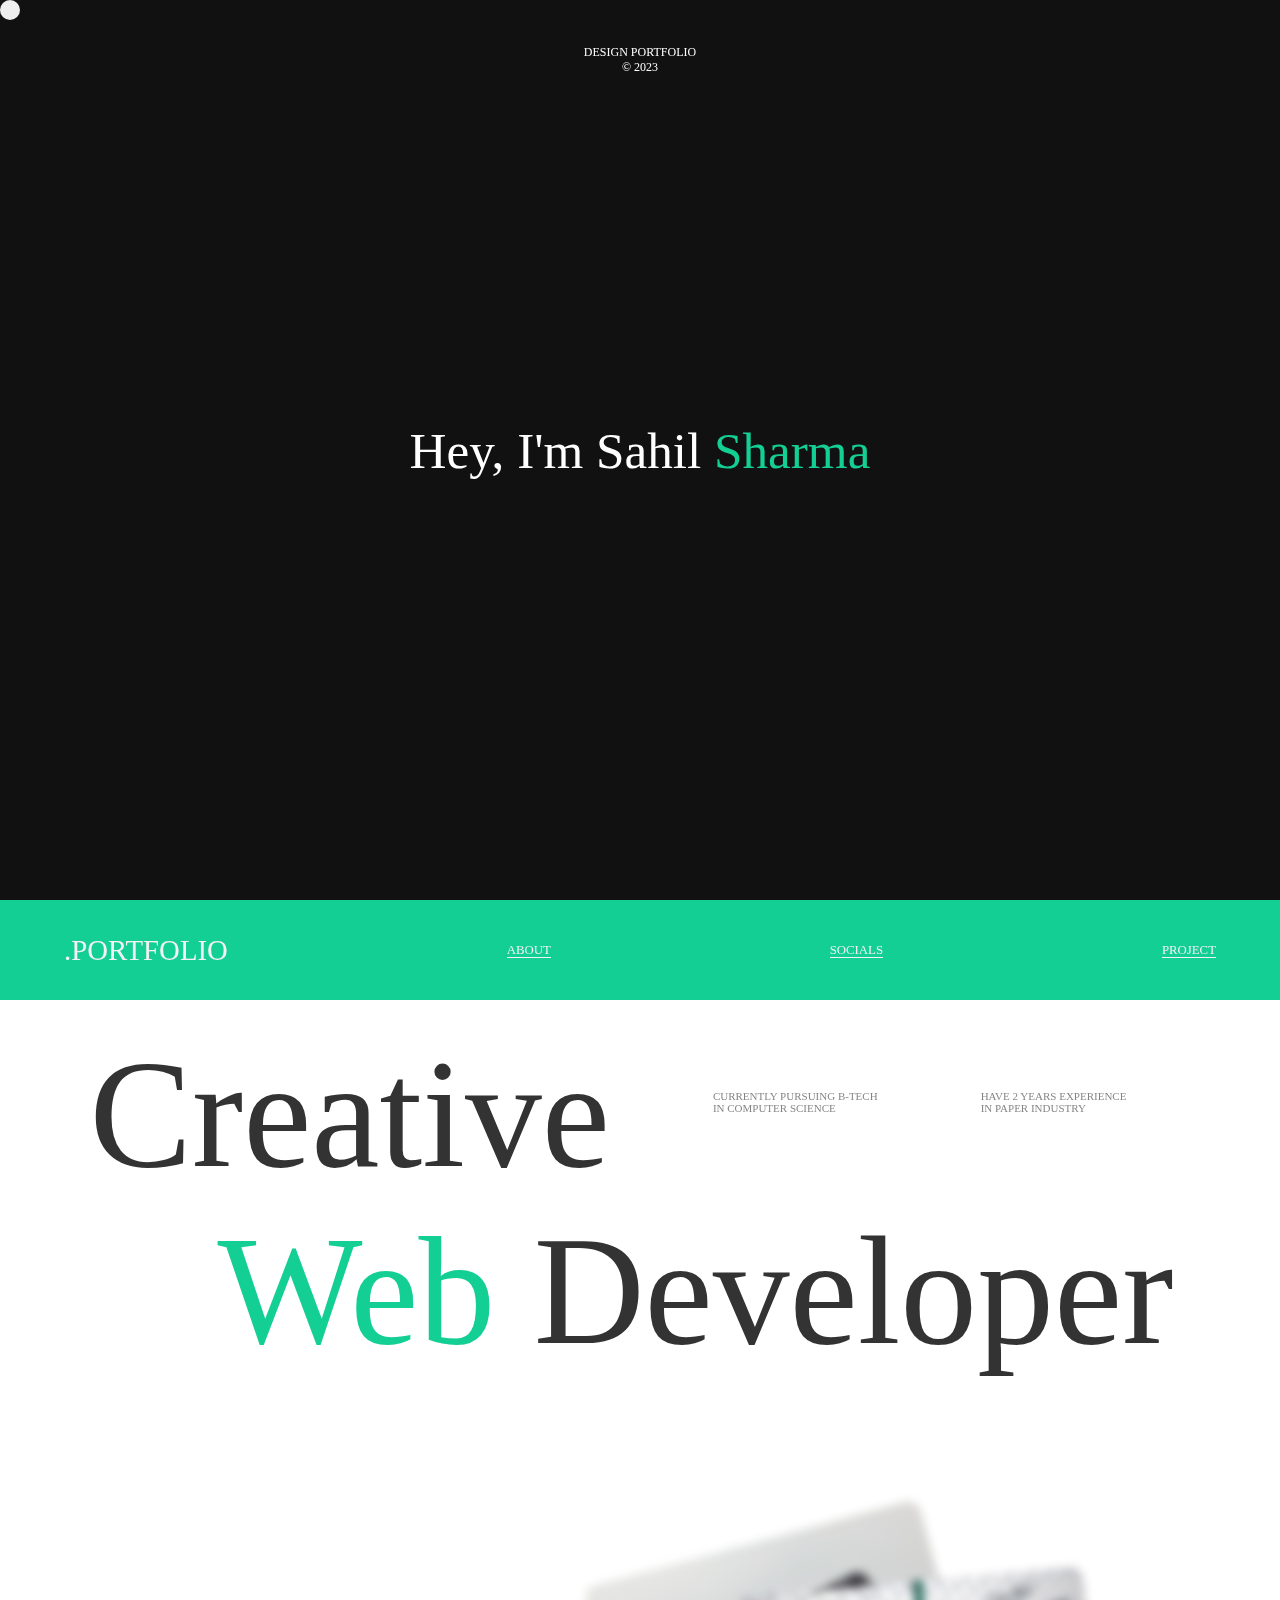
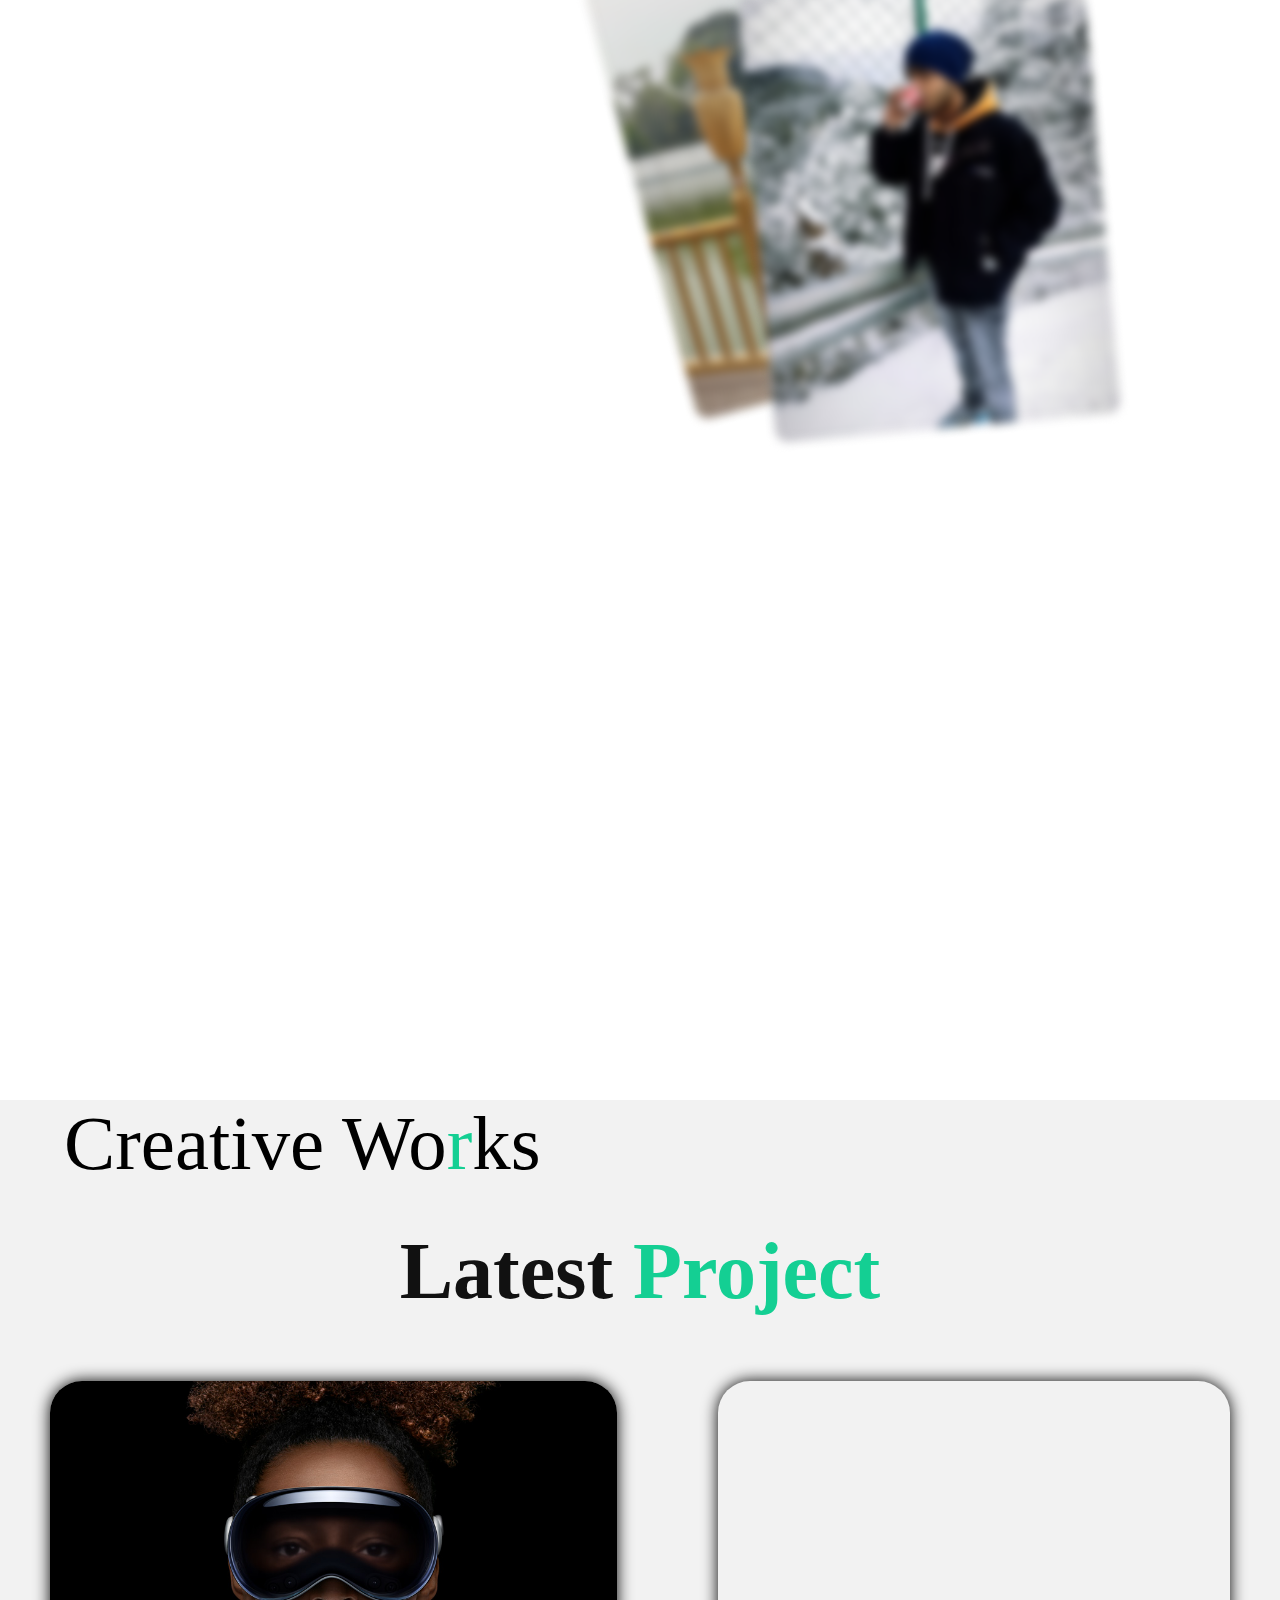
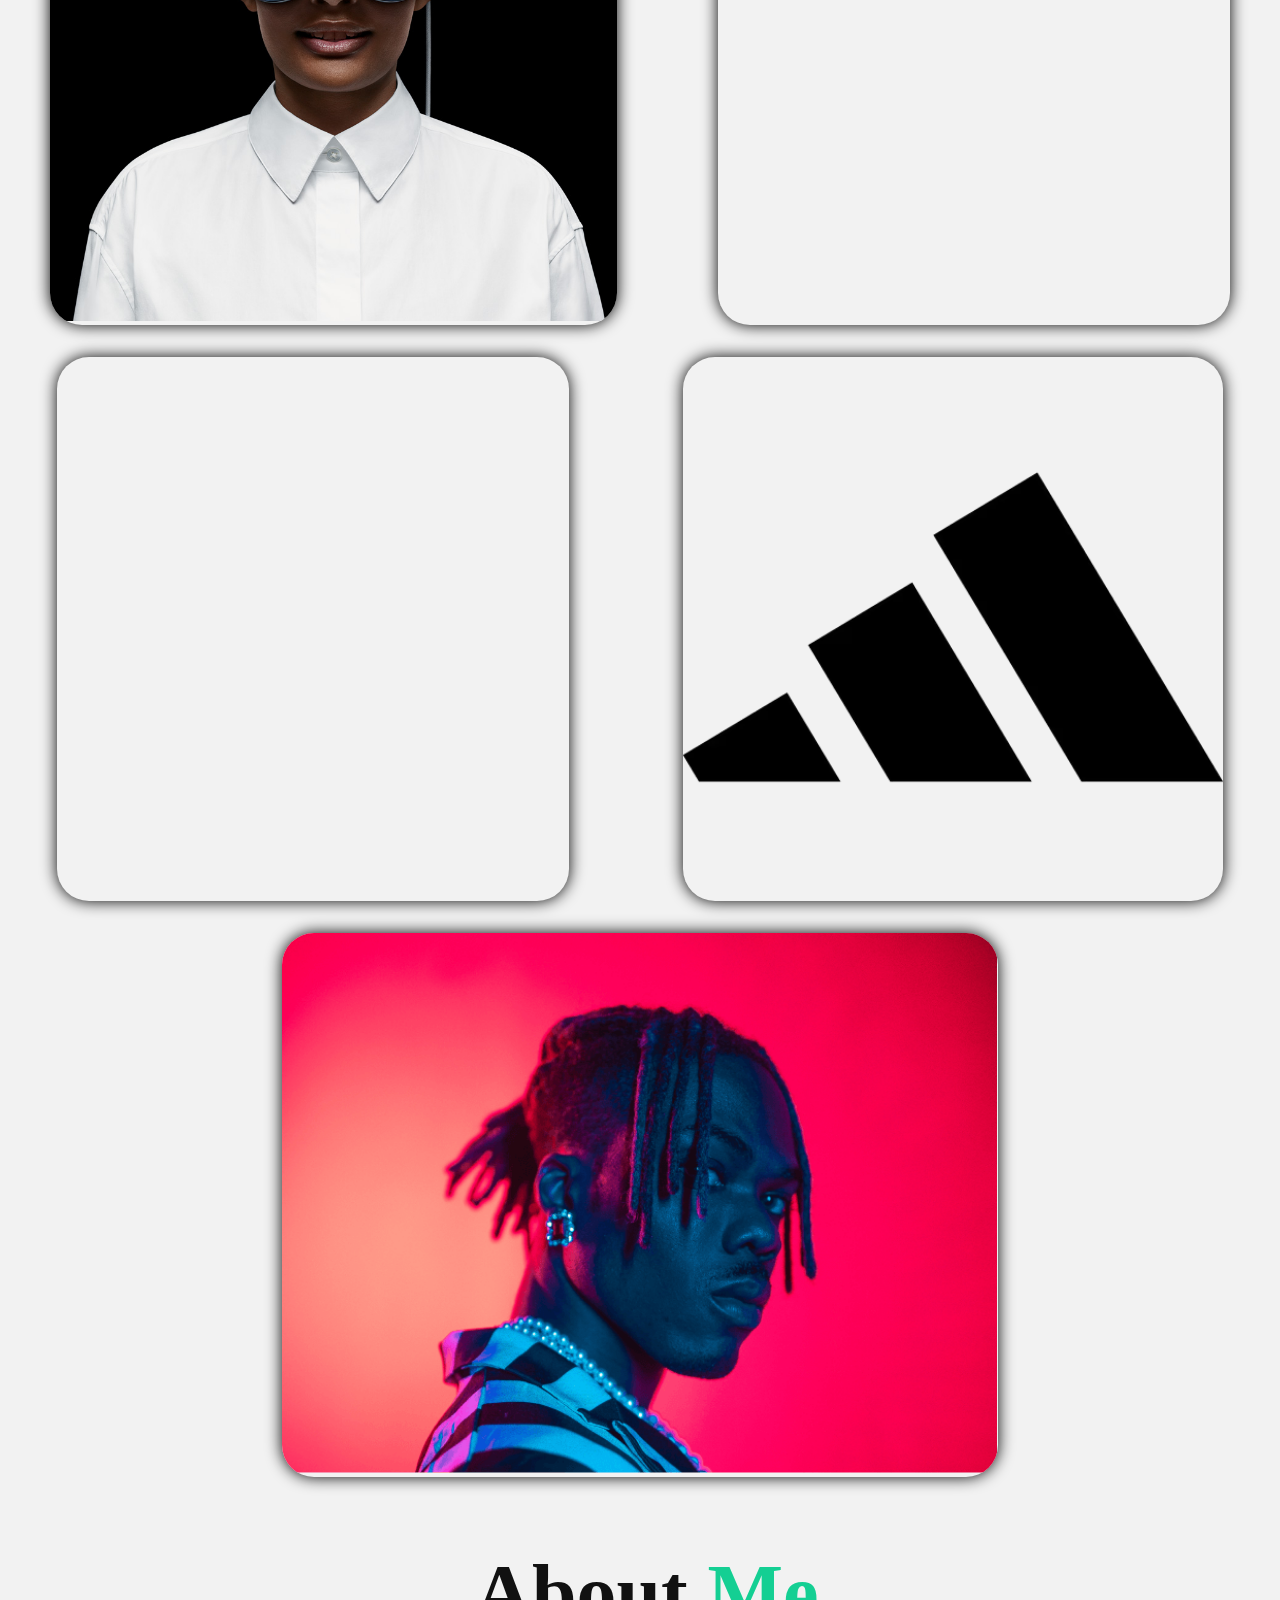
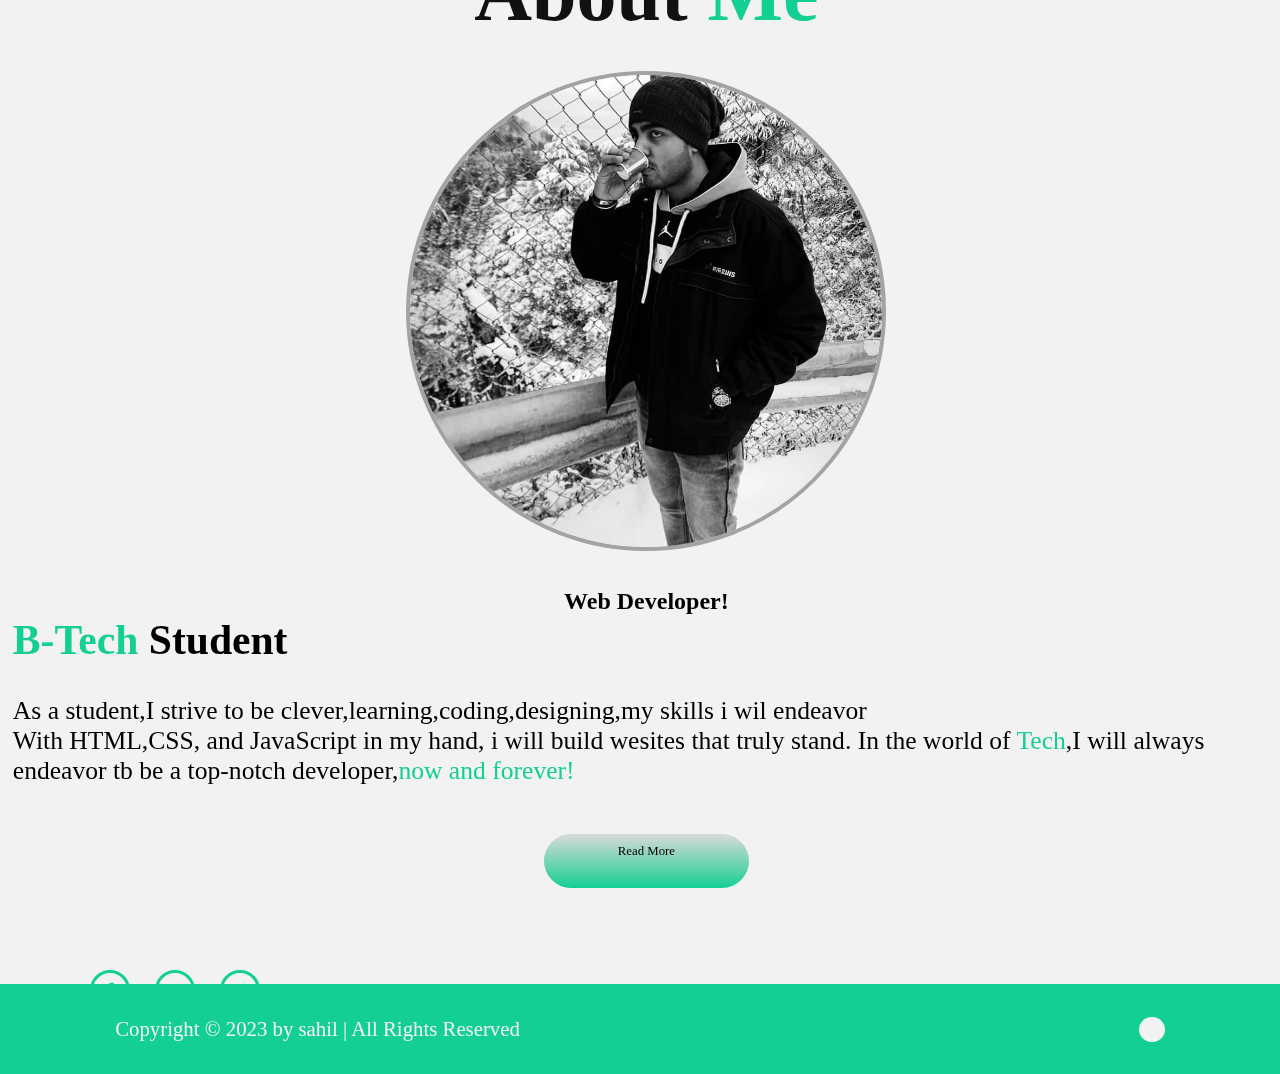
==== commit fbf69001: "Update index.html" ====
--- a/index.html
+++ b/index.html
@@ -103,7 +103,7 @@
 
         <div class="portfolio-container">
           <div class="port-folio-box">
-            <img src="/project 1/image2.jpg" alt="" />
+            <img src="project 1/image2.jpg" alt="" />
             <div class="portfolio-layer">
               <h4>Web Design</h4>
               <p>
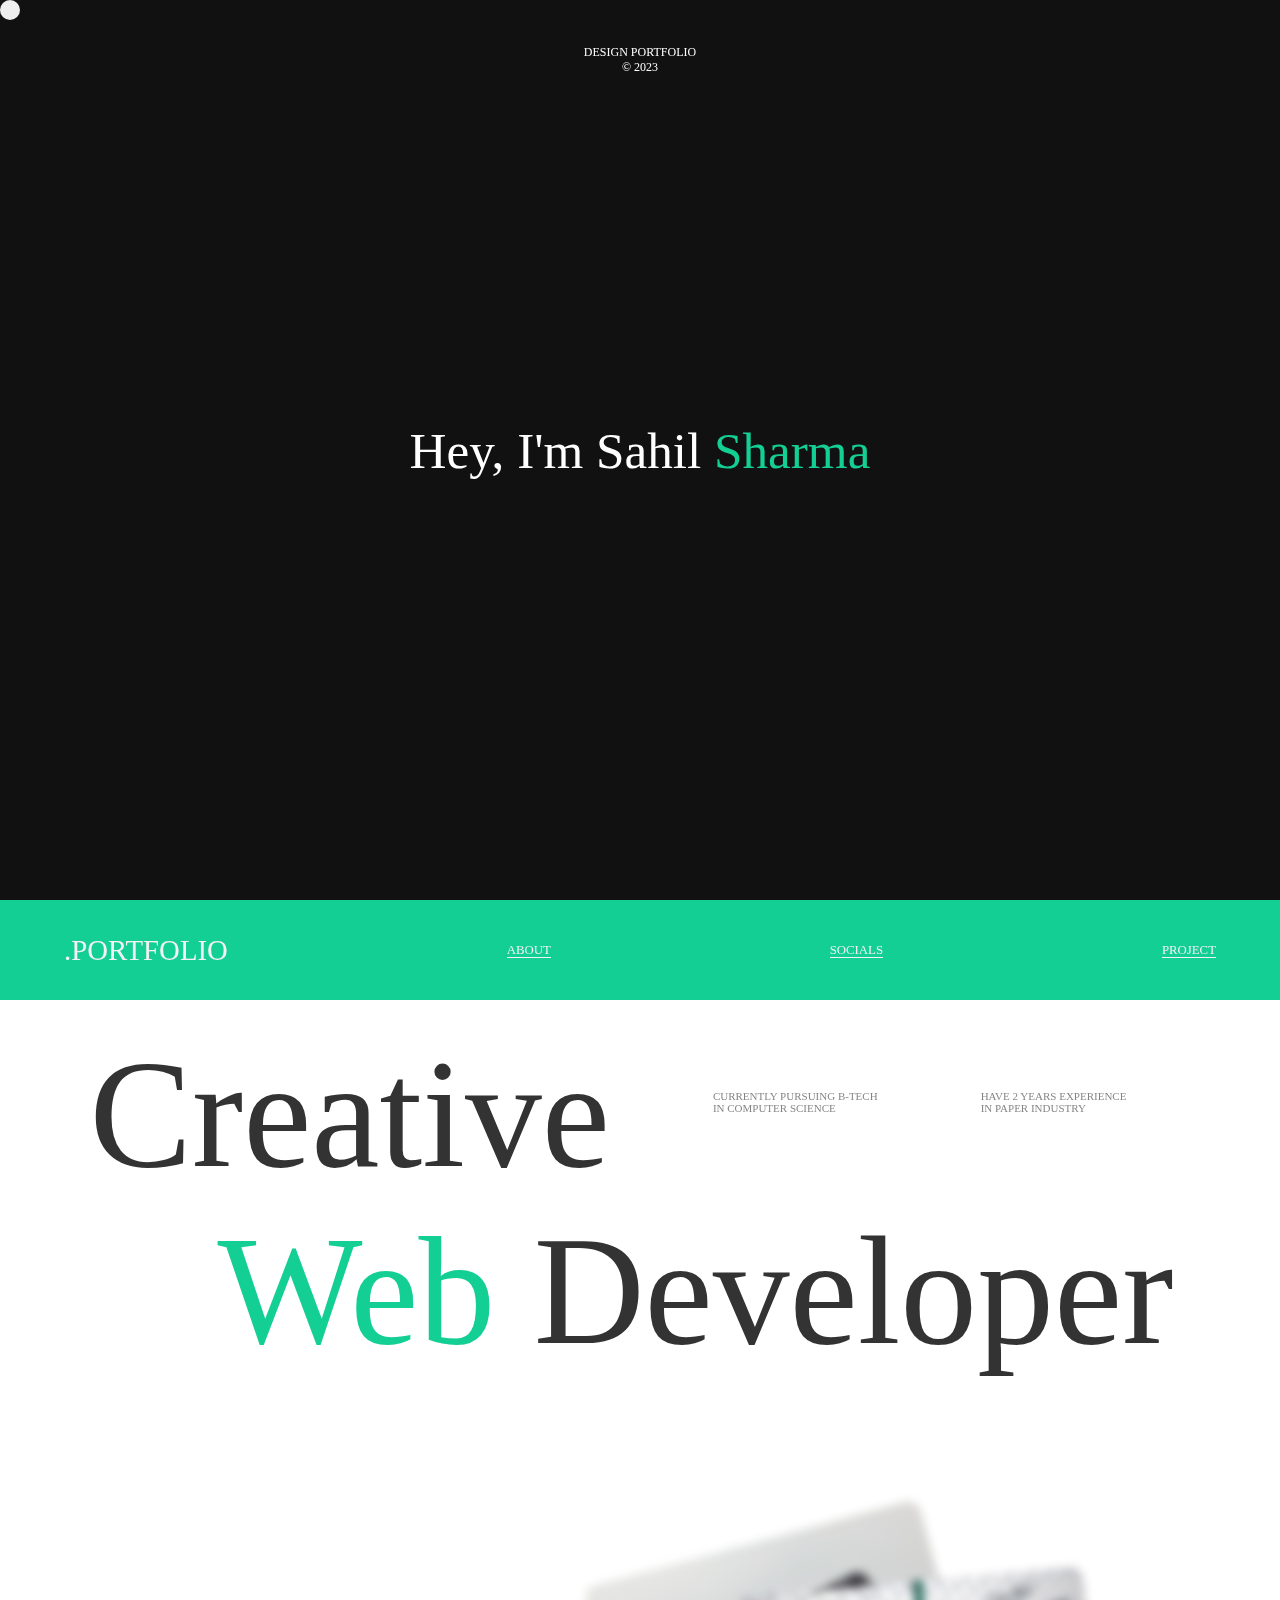
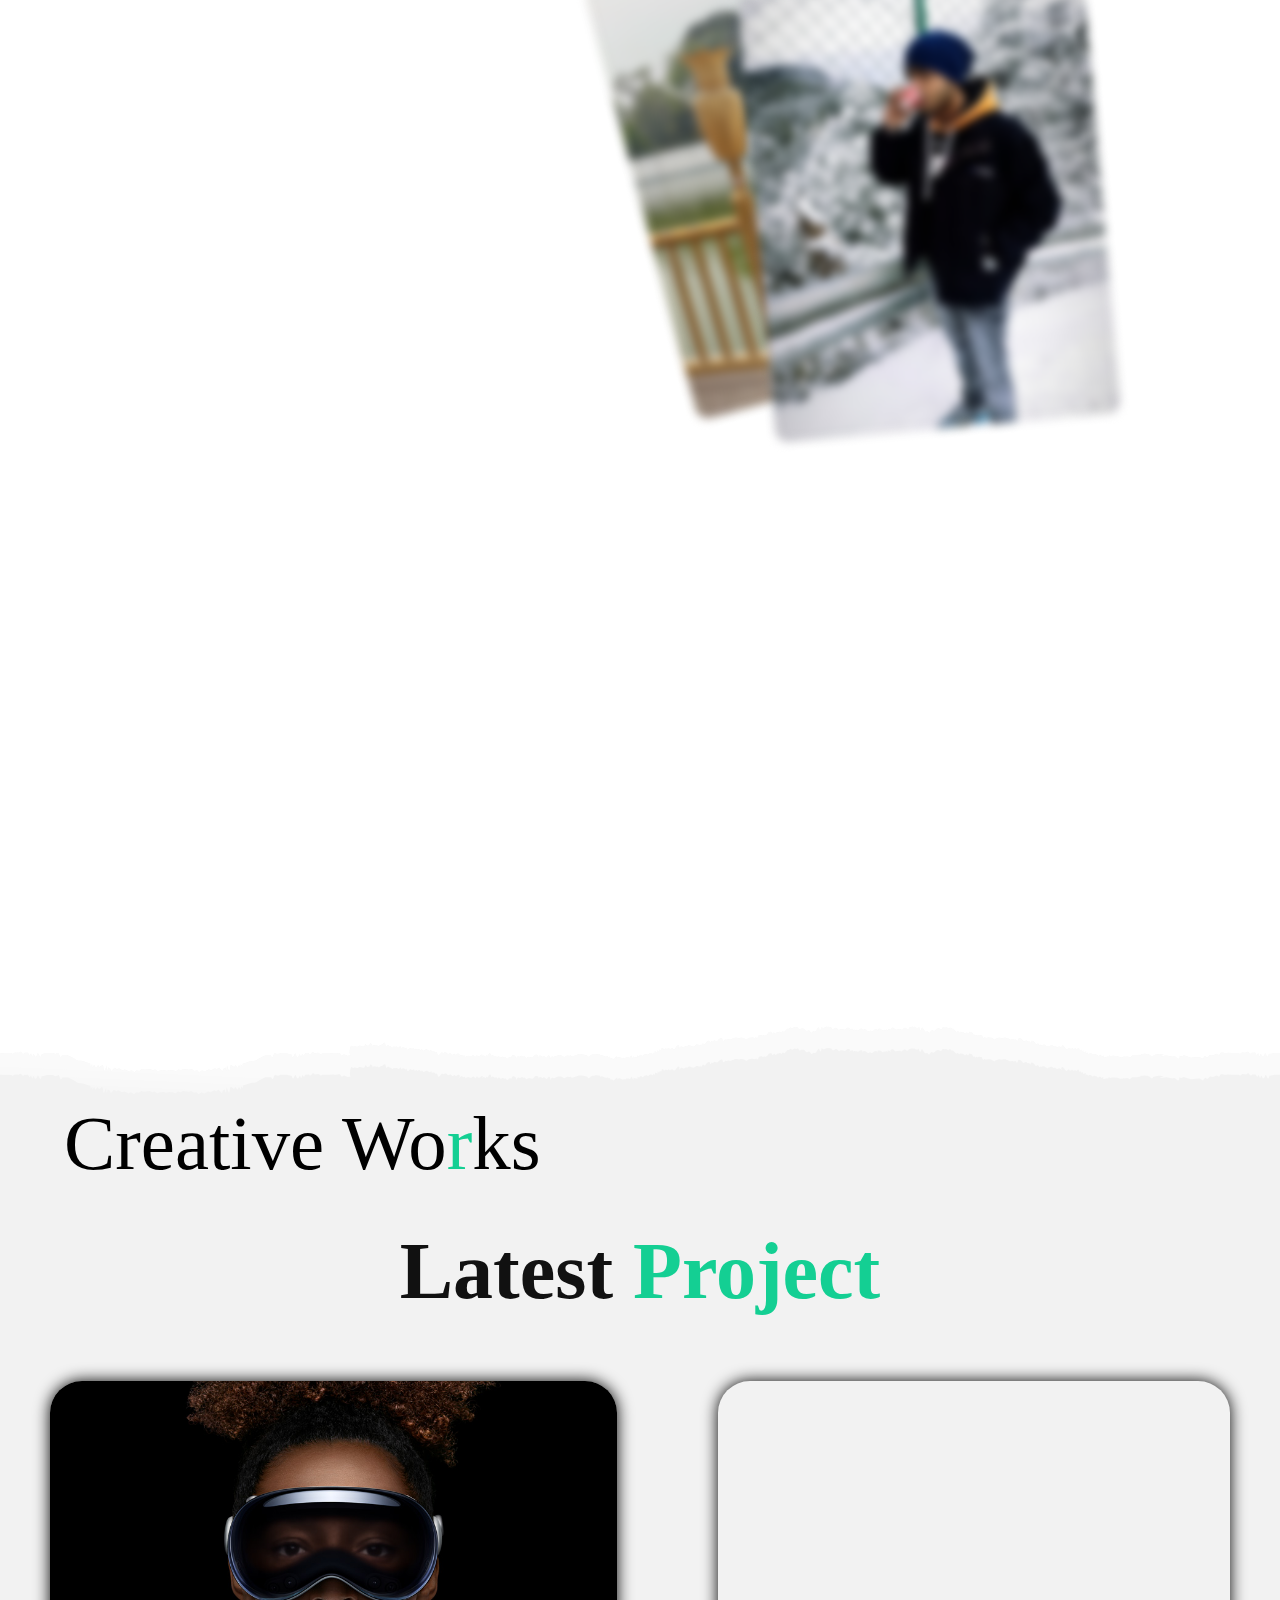
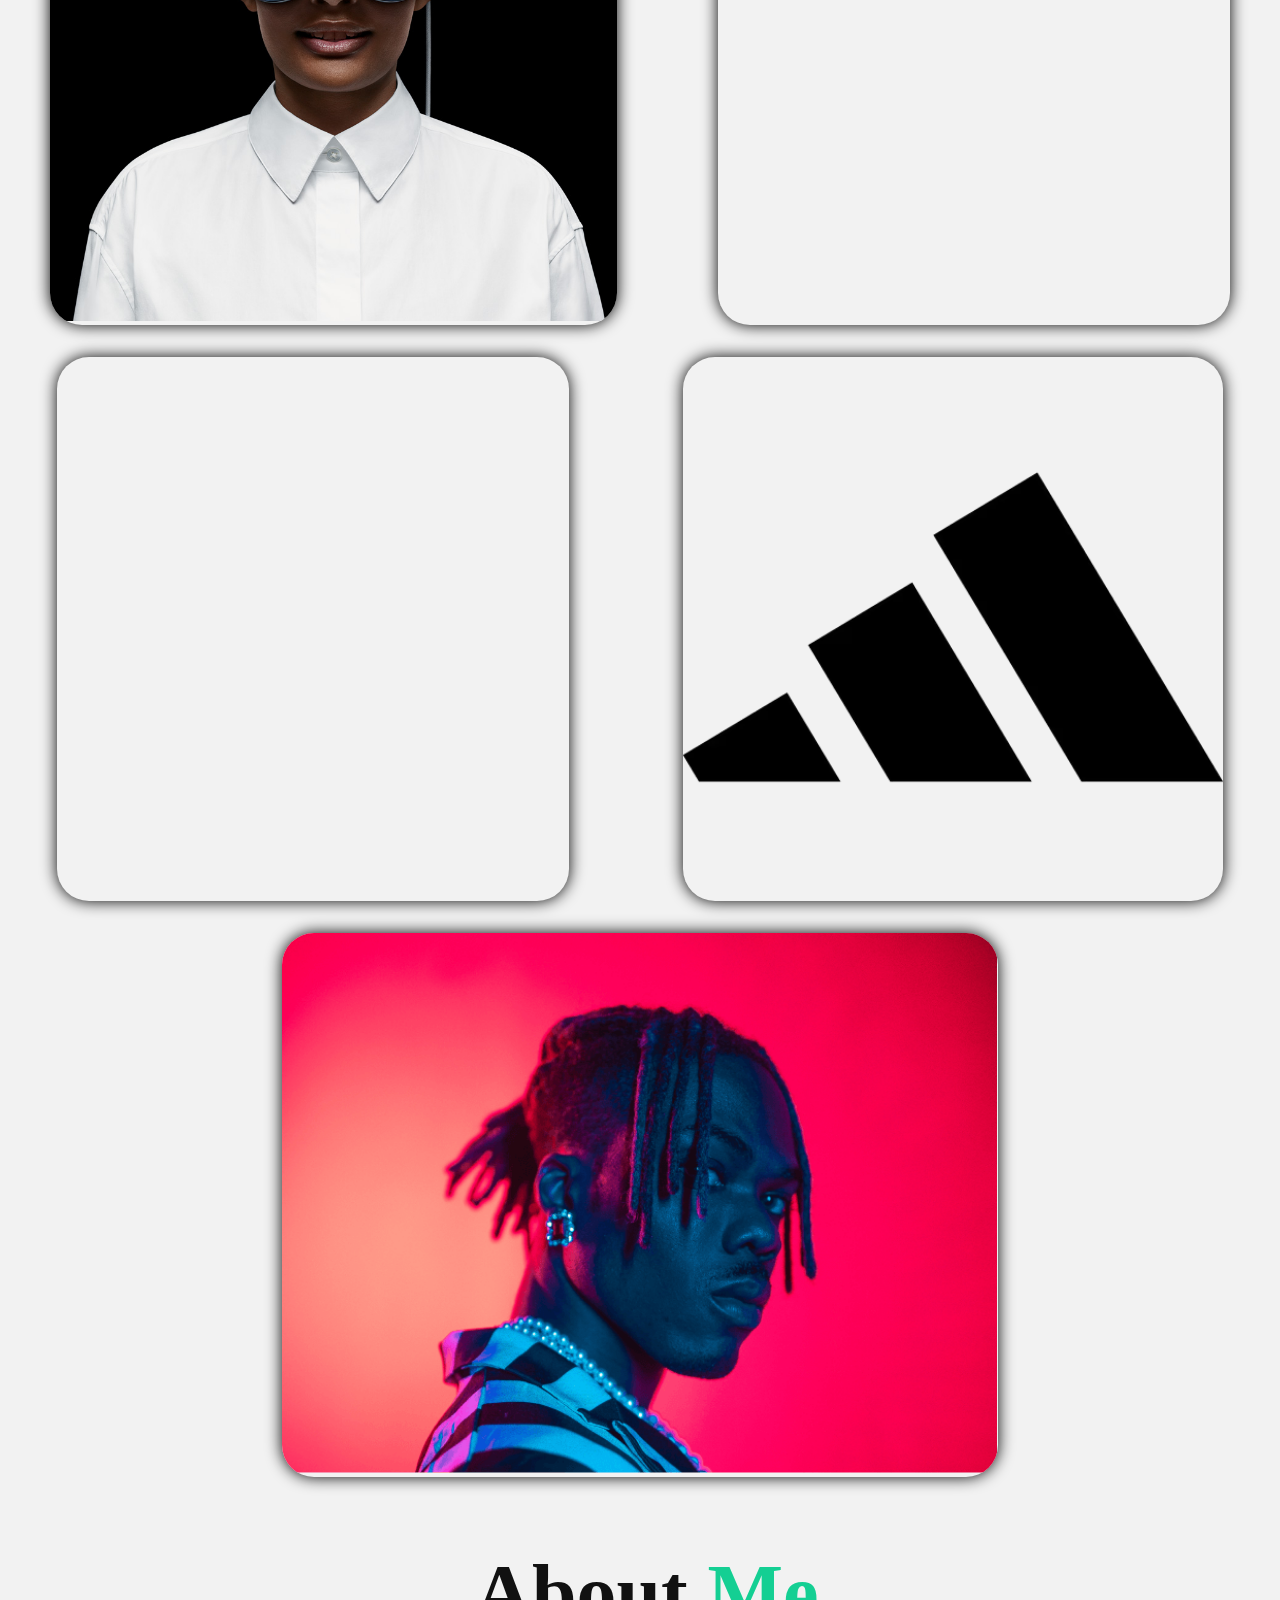
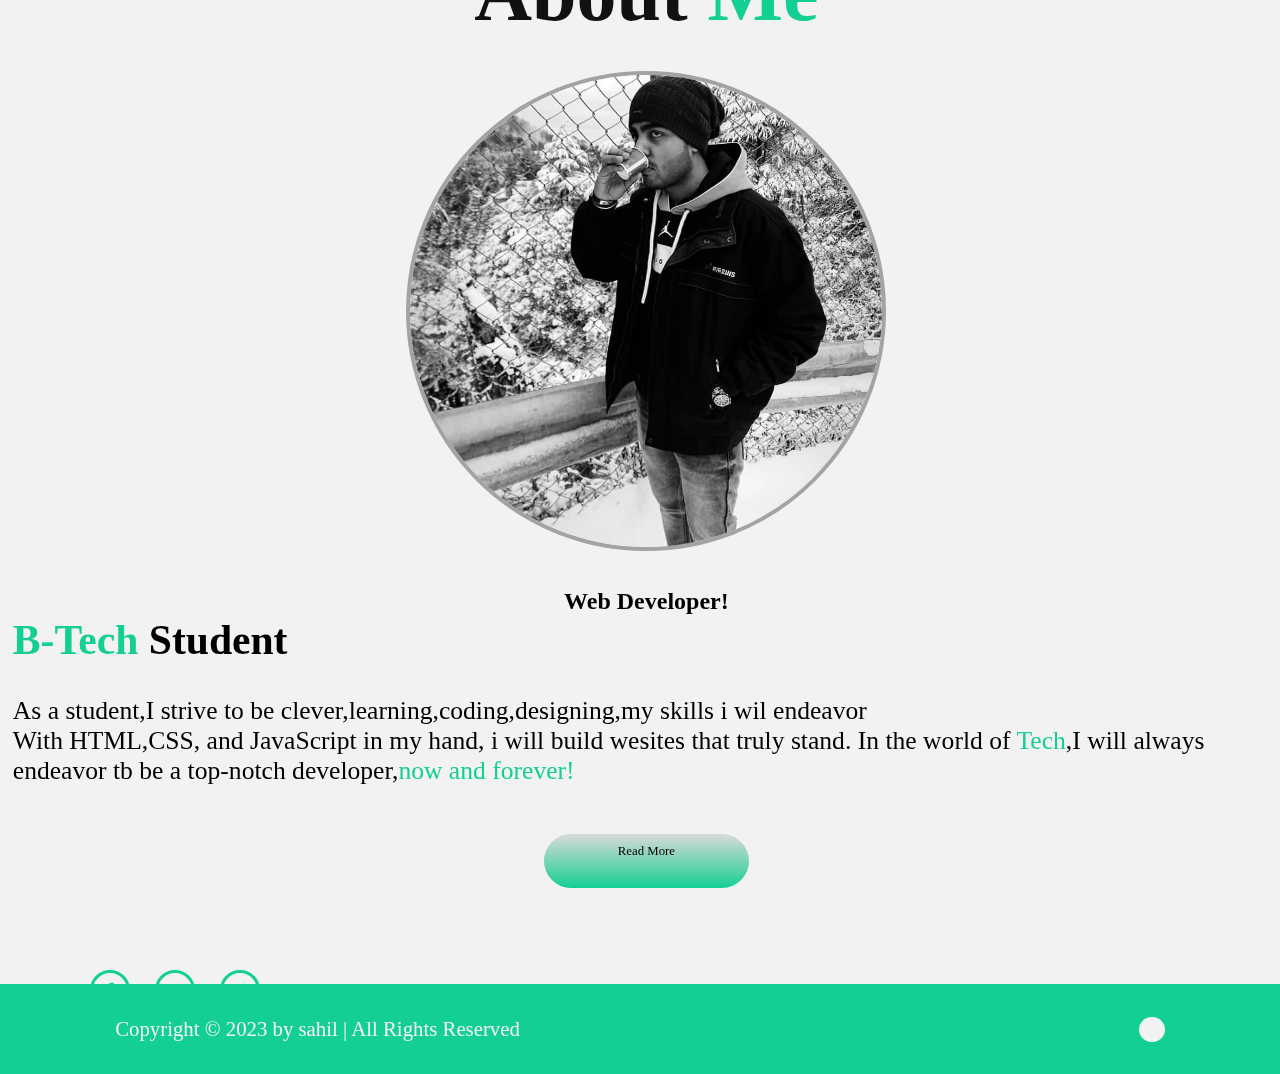
==== commit e5e9aab1: "Update index.html" ====
--- a/index.html
+++ b/index.html
@@ -152,7 +152,7 @@
             </div>
           </div>
           <div class="port-folio-box">
-            <img src="/project4/adidas_318-565831.avif" alt="" />
+            <img src="project4/adidas_318-565831.avif" alt="" />
 
             <div class="portfolio-layer">
               <h4>Web Design</h4>
@@ -168,7 +168,7 @@
           </div>
 
           <div class="port-folio-box">
-            <img src="/project 2/plug.png" alt="" />
+            <img src="project 2/plug.png" alt="" />
 
             <div class="portfolio-layer">
               <h4>Web Design</h4>
@@ -184,32 +184,7 @@
           </div>
         </div>
       </section>
-      <!-- 
-      <section class="contact" id="contact">
-        <h2 class="heading">Contact <span>Me!</span></h2>
-
-        <form action="#">
-          <div class="input-box">
-            <input type="text" placeholder="Full Name" />
-            <input type="email" placeholder="Email Address" />
-          </div>
-
-          <div class="input-box">
-            <input type="number" placeholder="Mobile Number" />
-            <input type="text" placeholder="Email Subject" />
-          </div>
-
-          <textarea
-            name=""
-            id=""
-            cols="30"
-            rows="7"
-            placeholder="Your Message"
-          ></textarea>
-
-          <input type="submit" value="Send Message" class="btn" id="sub" />
-        </form>
-      </section> -->
+     
 
       <section class="about" id="about">
         <h2 class="heading">About <span>Me</span></h2>
@@ -234,10 +209,7 @@
 
         <div class="hidden-text">
           <p>
-            Lorem ipsum dolor sit amet consectetur adipisicing elit. Quo
-            cupiditate blanditiis eveniet est quam esse officiis commodi modi
-            laboriosam quia culpa vero ab nesciunt distinctio beatae
-            consequatur, consequuntur pariatur soluta.
+            As a student,I set my sail in web development,I prevail code and design,a digital art,creating websites,it's where i start with passion and drive,I will go to mile in the world of the web,i will always smile!
           </p>
 
           <div class="btn-box btn" id="close">Close</div>
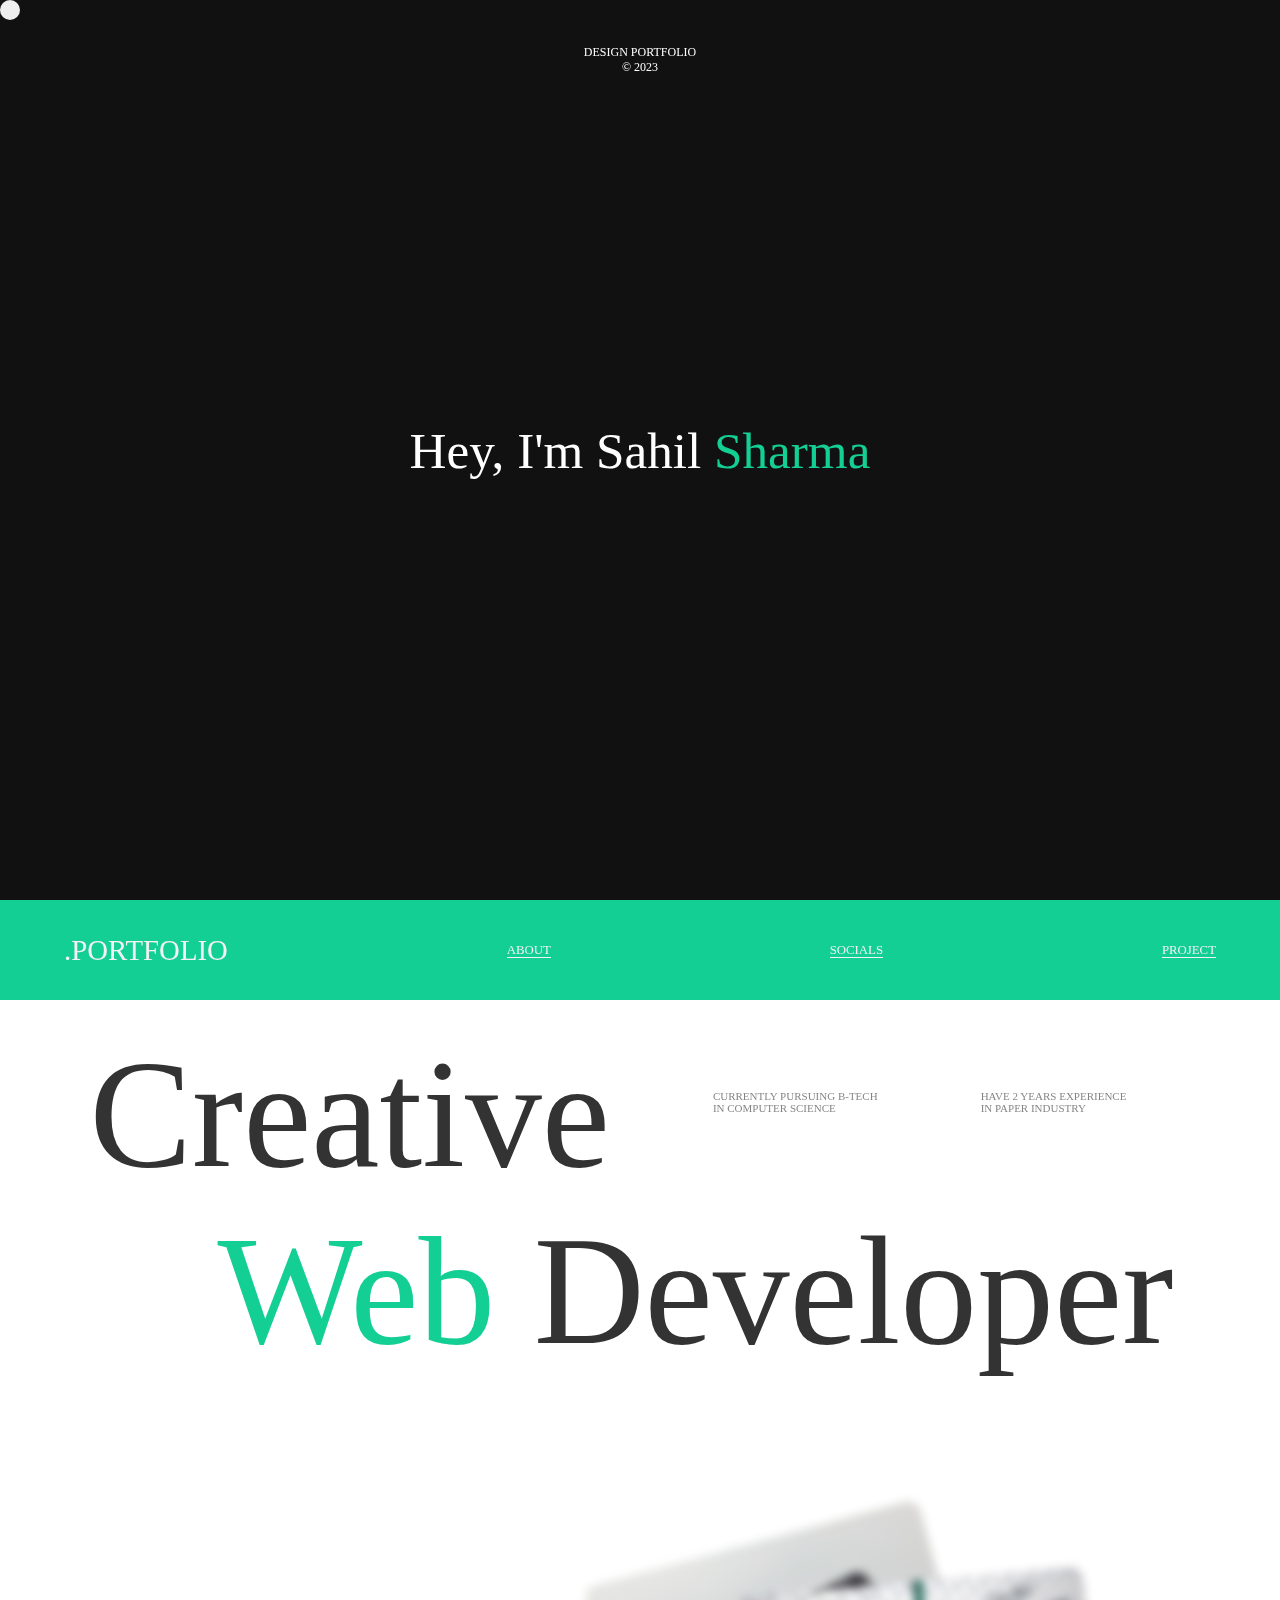
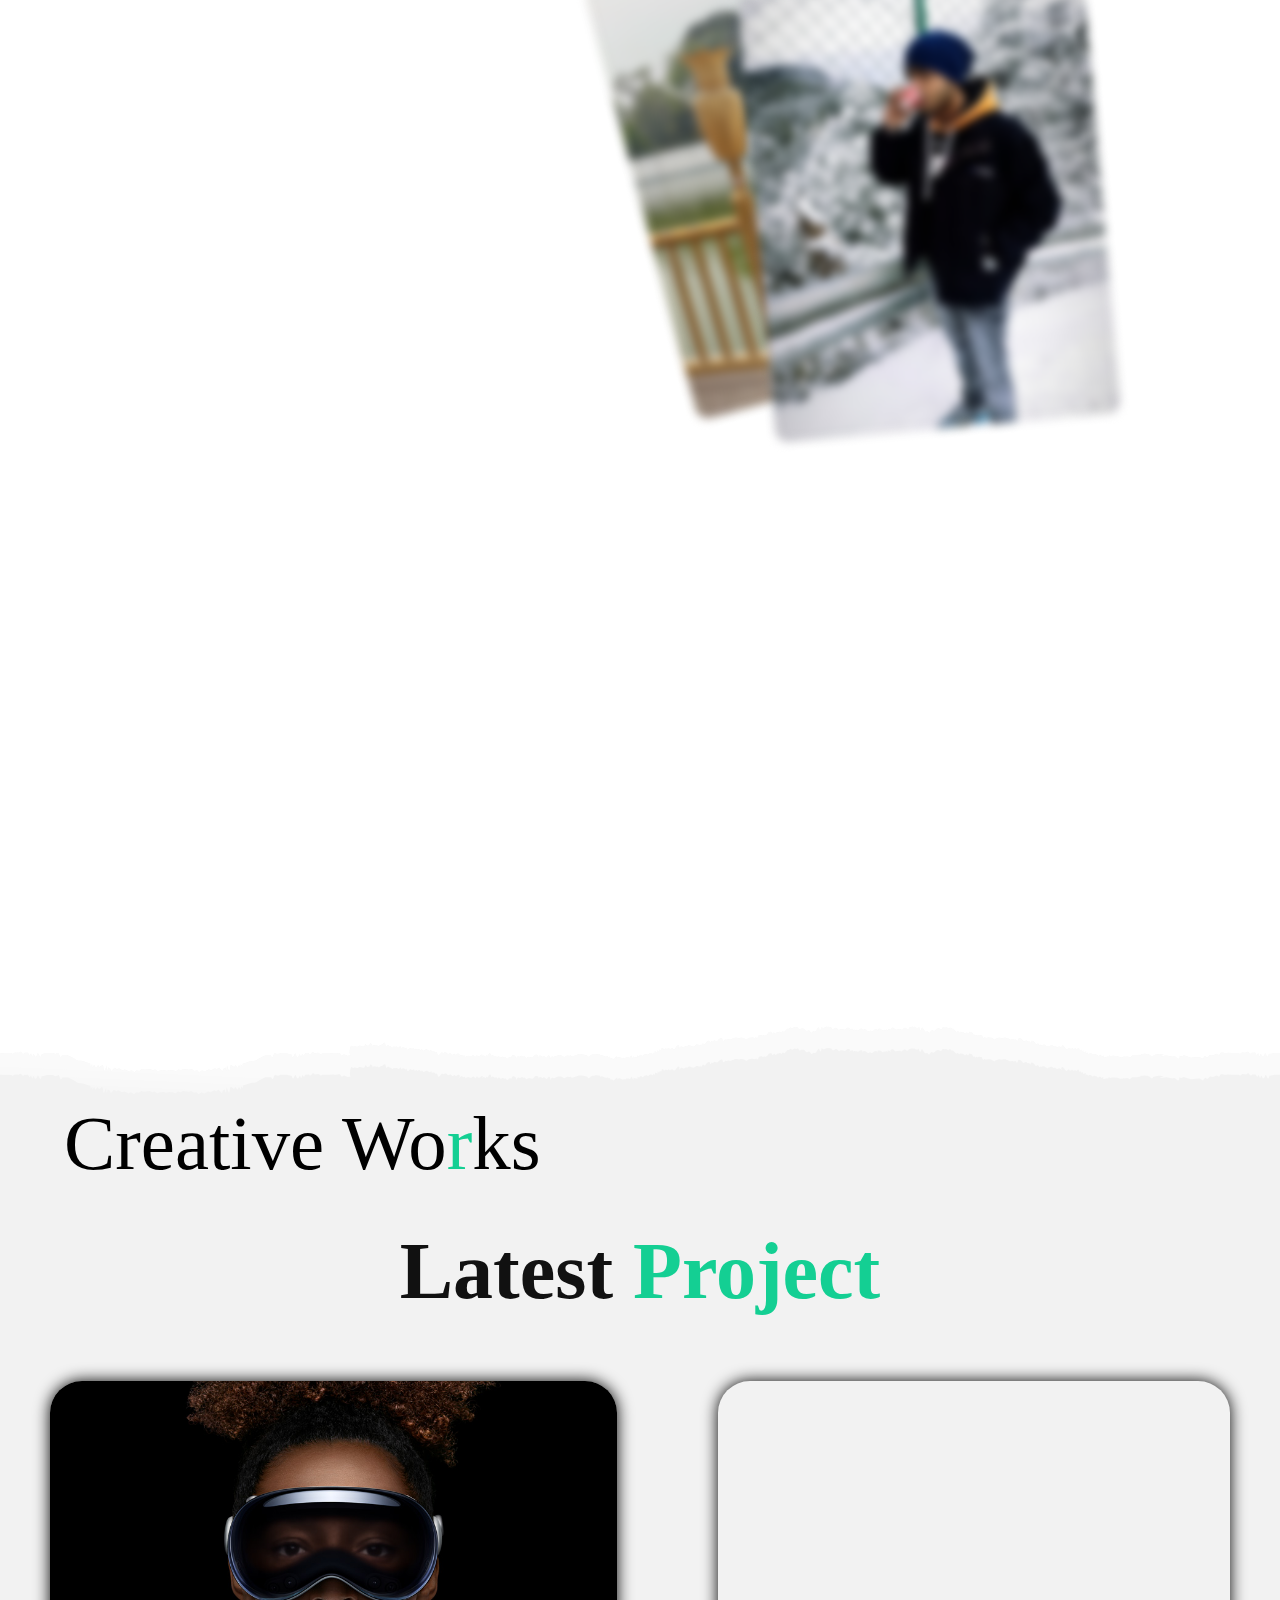
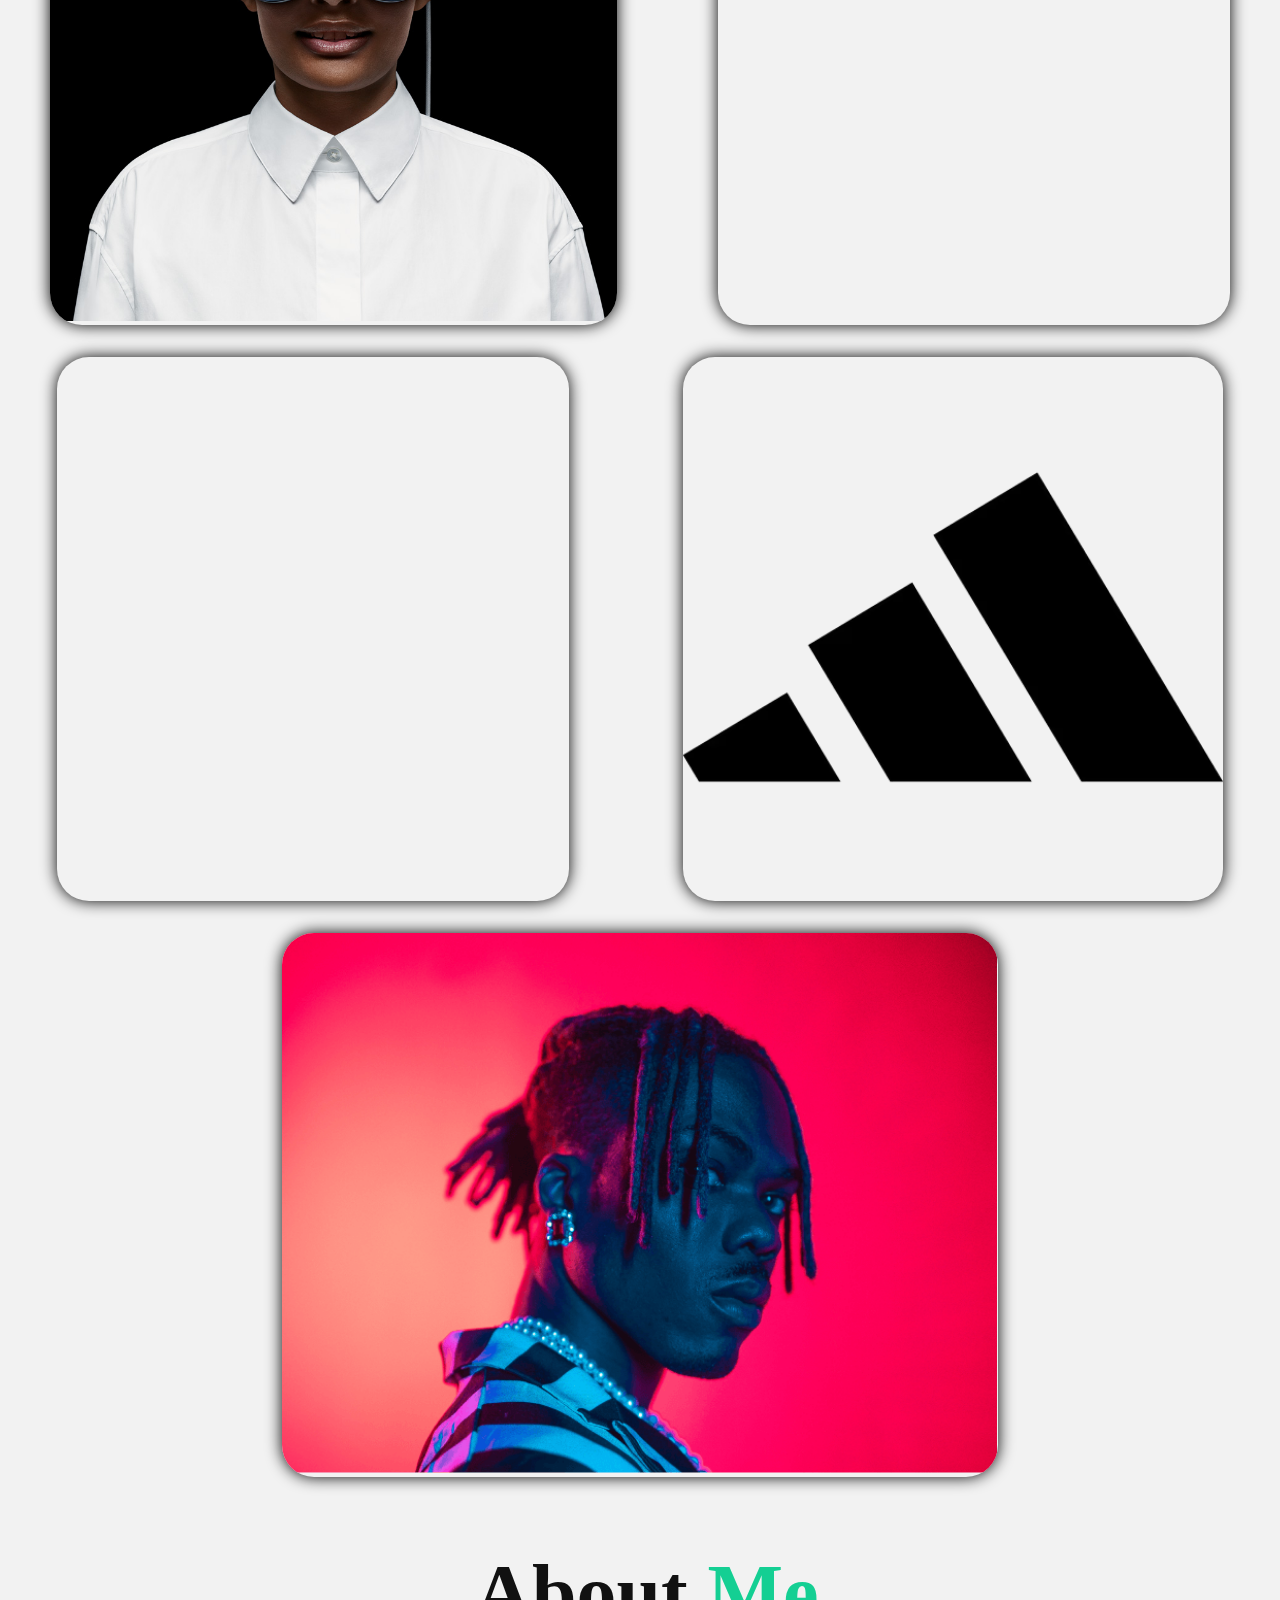
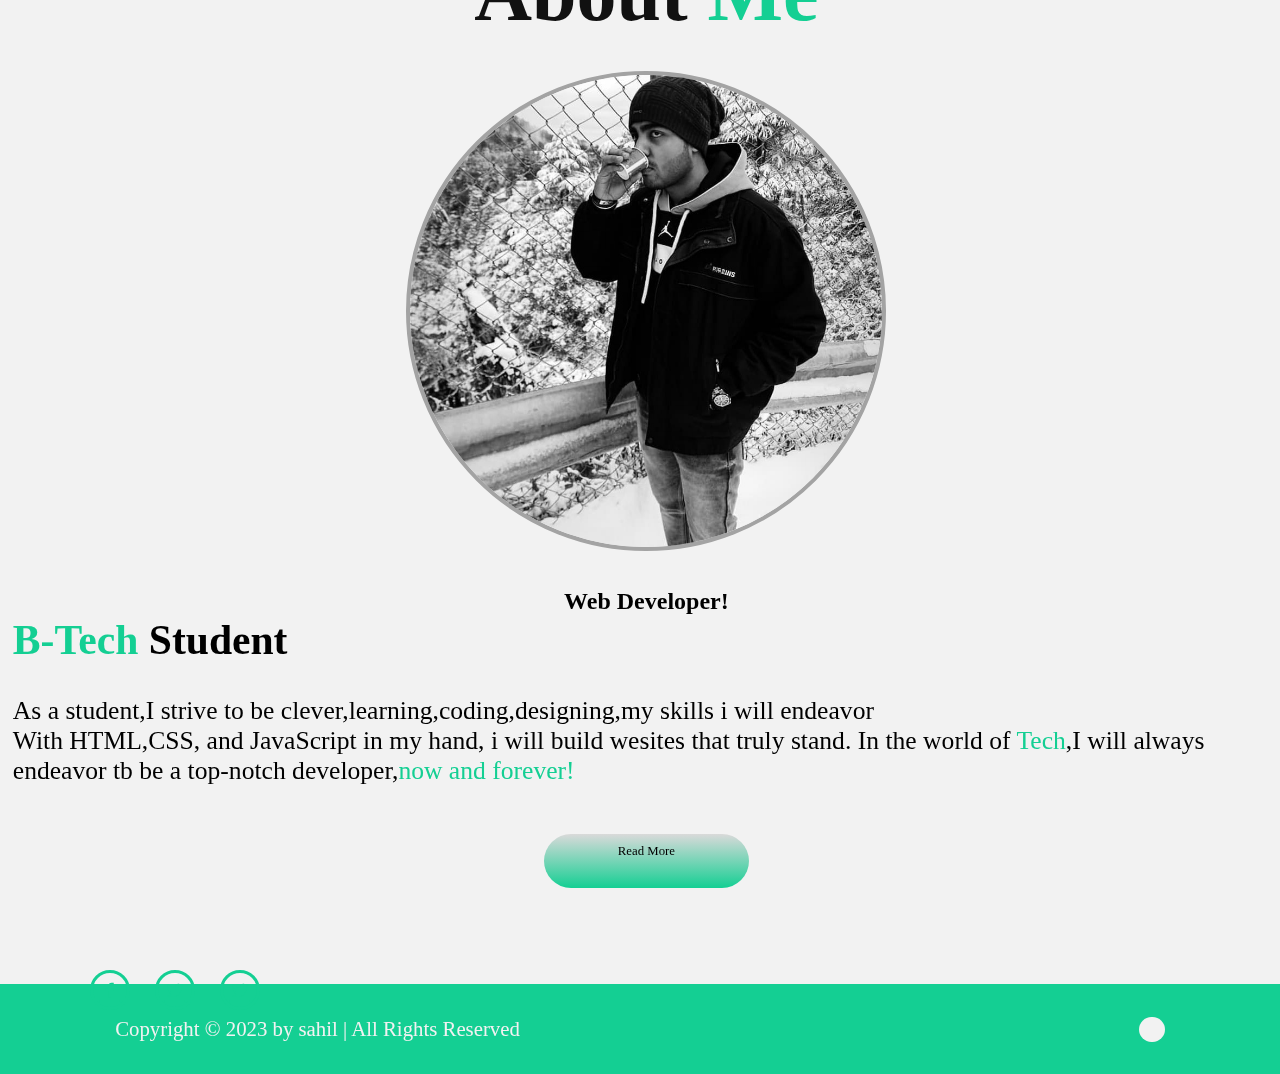
==== commit e97a754e: "Update index.html" ====
--- a/index.html
+++ b/index.html
@@ -198,7 +198,7 @@
           <h3><span>B-Tech</span> Student</h3>
           <p>
             As a student,I strive to be clever,learning,coding,designing,my
-            skills i wil endeavor <br />
+            skills i will endeavor <br />
             With HTML,CSS, and JavaScript in my hand, i will build wesites that
             truly stand. In the world of <span>Tech</span>,I will always
             endeavor tb be a top-notch developer,<span>now and forever!</span>
--- a/style.css
+++ b/style.css
@@ -671,6 +671,11 @@
   transition: all ease 1s;
 }
 
+
+.hidden-text p {
+  font-size: 1.6rem;
+}
+
 .footer {
   display: flex;
   justify-content: space-between;
